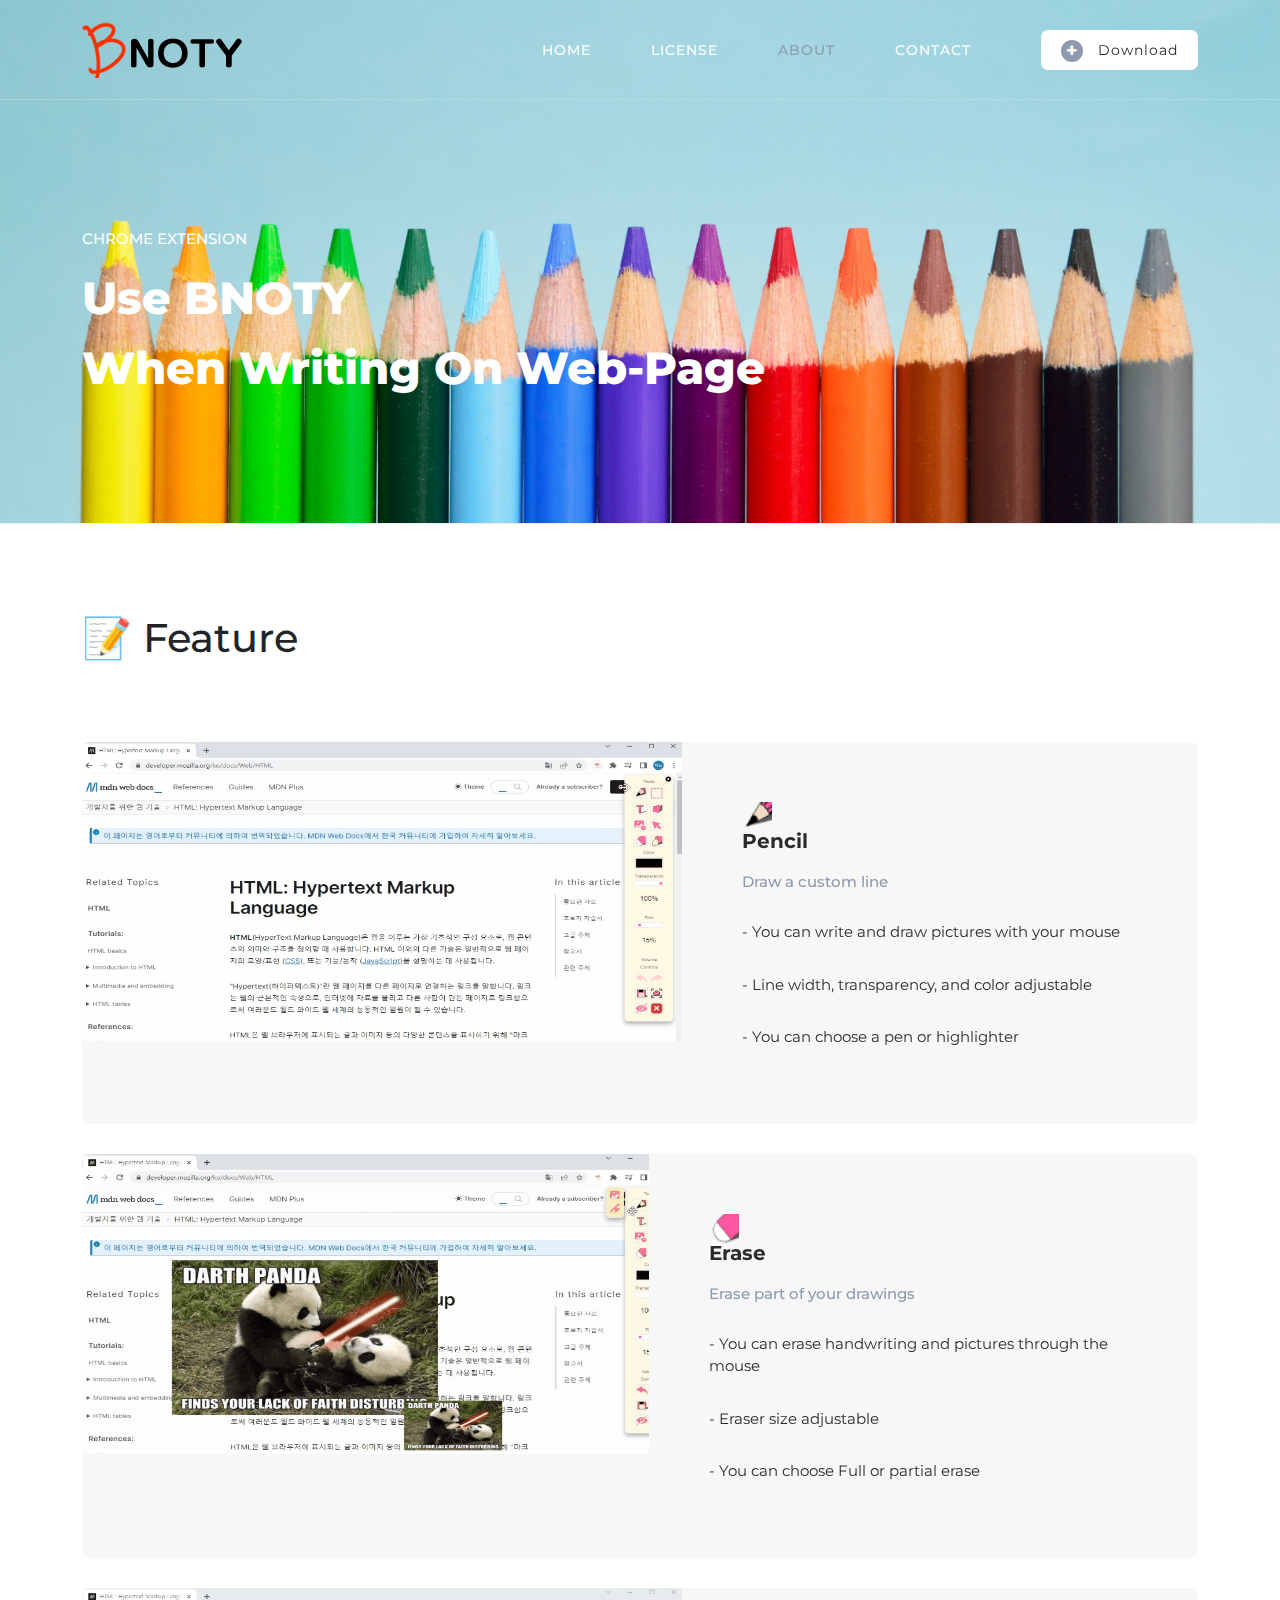
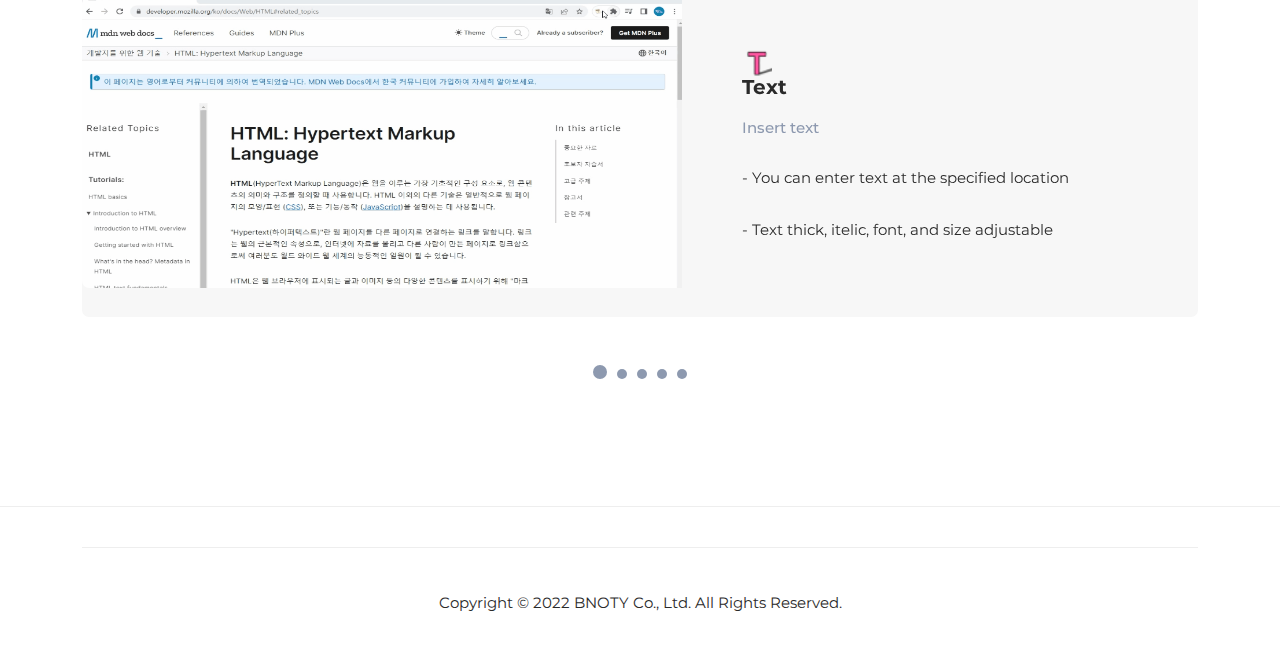
==== About.html @ df3d0e20 "Add HomePage" ====
<!DOCTYPE html>
<html lang="en">

  <head>

    <meta charset="UTF-8">
    <meta name="viewport" content="width=device-width, initial-scale=1, shrink-to-fit=no">
    <meta name="description" content="">
    <meta name="author" content="">
    <link rel="preconnect" href="https://fonts.gstatic.com">
    <link href="https://fonts.googleapis.com/css2?family=Montserrat:wght@100;200;300;400;500;600;700;800;900&display=swap" rel="stylesheet">

    <title>BNOTY</title>

    <!-- Bootstrap core CSS -->
    <link href="vendor/bootstrap/css/bootstrap.min.css" rel="stylesheet">


    <!-- Additional CSS Files -->
    <link rel="stylesheet" href="assets/css/fontawesome.css">
    <link rel="stylesheet" href="assets/css/templatemo-plot-listing.css">
    <link rel="stylesheet" href="assets/css/animated.css">
    <link rel="stylesheet" href="assets/css/owl.css">
<!--

TemplateMo 564 Plot Listing

https://templatemo.com/tm-564-plot-listing

-->
  </head>

<body>

  <!-- ***** Preloader Start ***** -->
  <div id="js-preloader" class="js-preloader">
    <div class="preloader-inner">
      <span class="dot"></span>
      <div class="dots">
        <span></span>
        <span></span>
        <span></span>
      </div>
    </div>
  </div>
  <!-- ***** Preloader End ***** -->

 <!-- ***** Header Area Start ***** -->
 <header class="header-area" data-wow-duration="0.75s" data-wow-delay="0s">
  <div class="container">
    <div class="row">
      <div class="col-12">
        <nav class="main-nav">
          <!-- ***** Logo Start ***** -->
          <a href="index.html" class="logo">
          </a>
          <!-- ***** Logo End ***** -->
          <!-- ***** Menu Start ***** -->
          <ul class="nav">
            <li><a href="index.html">Home</a></li>
            <li><a href="License.html">License</a></li>
            <li><a href="About.html" class="active">About</a></li>
            <li><a href="Contact.html">Contact</a></li>
            <li><div class="main-white-button"><a href="#"> <i class="fa fa-plus"></i>  Download</a></div></li> 
          </ul>        
          <a class='menu-trigger'>
              <span>Menu</span>
          </a>
          <!-- ***** Menu End ***** -->
        </nav>
      </div>
    </div>
  </div>
</header>
<!-- ***** Header Area End ***** -->

<div class="page-heading">
  <div class="container">
    <div class="row">
      <div class="col-lg-8">
        <div class="top-text header-text">
          <h6>Chrome Extension</h6>
          <h2>Use BNOTY <br> When Writing on Web-Page</h2>
        </div>
      </div>
    </div>
  </div>
</div>


  <div class="recent-listing" style="margin-top: 0px; padding-top: 90px;">
    <div class="container">
      <div class="row">
        <div class="col-lg-12">
          <div class="section-heading">
            <h1 style="text-align: left;">📝 Feature</h1>
          </div>
        </div>
        <div class="col-lg-12">
          <div class="owl-carousel owl-listing">
            <div class="item">
              <div class="row">
                <div class="col-lg-12">
                  <div class="listing-item">
                    <div class="left-image">
                    <img src="assets/images/pencil.gif" alt="" style="width: 600px; height : 300px;">
                    </div>
                    <div class="right-content align-self-center">
                      <img style="width: 30px; height:30px;" src="[data-uri]" alt="">
                      <h4>Pencil</h4>
                      <h6>Draw a custom line</h6>
                      <span class="price"> - You can write and draw pictures with your mouse </span>
                      <!--마우스를 통해 필기 및 그림을 그릴 수 있다-->
                      <span class="price"> - Line width, transparency, and color adjustable </span>
                      <!--선 너비, 투명도, 색상 조절 가능--> 
                      <span class="price"> - You can choose a pen or highlighter </span>
                      <!--펜, 형광펜 선택 가능-->
                    </div>
                  </div>
                </div>
                <div class="col-lg-12">
                  <div class="listing-item">
                    <div class="left-image">
                     <img src="assets/images/Erase.gif" alt="" style="width: 600px; height : 300px;">
                    </div>
                    <div class="right-content align-self-center">
                      <img style="width: 30px; height:30px;" src="[data-uri]" alt="">
                      <h4>Erase</h4>
                      <h6>Erase part of your drawings</h6>
                      <span class="price"> - You can erase handwriting and pictures through the mouse </span>
                      <!-- 마우스를 통해 필기 및 그림을 지울수 있다 -->
                      <span class="price"> - Eraser size adjustable </span>
                      <!-- 지우개 크기 조절 가능 -->
                      <span class="price"> - You can choose Full or partial erase </span>
                      <!-- 전체 또는 부분 지우기를 선택할 수 있습니다 -->
                    </div>
                  </div>
                </div>
                <div class="col-lg-12">
                  <div class="listing-item">
                    <div class="left-image">
                     <img src="assets/images/text.gif" alt="" style="width: 600px; height : 300px;">
                    </div>
                    <div class="right-content align-self-center">
                      <img style="width: 30px; height:30px;" src="[data-uri]" alt="">
                      <h4>Text</h4>
                      <h6>Insert text</h6>
                      <span class="price"> - You can enter text at the specified location</span>
                      <!-- 지정한 위치에 텍스트를 입력할수 있다.  -->
                      <span class="price"> - Text thick, itelic, font, and size adjustable </span>
                      <!-- 텍스트 진하게, 이텔릭, 폰트, 사이즈 지정이 가능하다 -->
                    </div>
                  </div>
                </div>
              </div>
            </div>
            <div class="item">
              <div class="row">
                <div class="col-lg-12">
                  <div class="listing-item">
                    <div class="left-image">
                     <img src="assets/images/figure.gif" alt="" style="width: 600px; height : 300px;">
                    </div>
                    <div class="right-content align-self-center">
                      <img style="width: 30px; height:30px;" src="[data-uri]" alt="">
                      <h4>Figure</h4>
                      <h6>Draw a fiqure</h6>
                      <span class="price"> - You can insert shapes by dragging the mouse </span>
                      <!-- 마우스를 드래그하여 도형을 삽입할수 있다 -->
                      <span class="price"> - Line width, transparency, and color adjustable </span>
                      <!--선 너비, 투명도, 색상 조절 가능--> 
                      <span class="price"> - Selectable squares, triangles, circles, straight lines, curves, and arrows </span>
                      <!--펜, 형광펜 선택 가능-->
                    </div>
                  </div>
                </div>
                <div class="col-lg-12">
                  <div class="listing-item">
                    <div class="left-image">
                     <img src="assets/images/fill.gif" alt="" style="width: 600px; height : 300px;">
                    </div>
                    <div class="right-content align-self-center">
                      <img style="width: 30px; height:30px;" src="[data-uri]" alt="">
                      <h4>Fill</h4>
                      <h6>Fill an area</h6>
                      <span class="price"> - You can fill in the color by taking good care of the area </span>
                      <!-- 영역 안을 선책하여 색을 채울수 있다 -->
                      <span class="price"> - transparency, and color adjustable </span>
                      <!--투명도, 색상 조절 가능--> 
                    </div>
                  </div>
                </div>
                <div class="col-lg-12">
                  <div class="listing-item">
                    <div class="left-image">
                     <img src="assets/images/lasso.gif" alt="" style="width: 600px; height : 300px;">
                    </div>
                    <div class="right-content align-self-center">
                      <img style="width: 30px; height:30px;" src="[data-uri]" alt="">
                      <h4>Lasso</h4>
                      <h6>Lasso an area</h6>
                      <span class="price"> - You can move by specifying a range by dragging </span>
                      <!-- 드래그를 통해 범위를 지정하여 이동이 가능하다 -->
                      <span class="price"> - After specifying the range, click out of range to complete the movement </span>
                      <!-- 범위 지정 이후 범위 밖을 클릭하면 이동이 완료된다 --> 
                    </div>
                  </div>
                </div>
              </div>
            </div>
            <div class="item">
              <div class="row">
                <div class="col-lg-12">
                  <div class="listing-item">
                    <div class="left-image">
                     <img src="assets/images/image.gif" alt="" style="width: 600px; height : 300px;">
                    </div>
                    <div class="right-content align-self-center">
                      <img style="width: 30px; height:30px;" src="[data-uri]" alt="">
                      <h4>Image</h4>
                      <h6>Insert image</h6>
                      <span class="price"> - You can select the desired image and size and insert it by dragging it </span>
                      <!-- 원하는 이미지를 선택해 드래그를 통해 크기를 지정하고 삽입할수있다 -->
                    </div>
                  </div>
                </div>
                <div class="col-lg-12">
                  <div class="listing-item">
                    <div class="left-image">
                     <img src="assets/images/link.gif" alt="" style="width: 600px; height : 300px;">
                    </div>
                    <div class="right-content align-self-center">
                      <img style="width: 30px; height:30px;" src="[data-uri]" alt="">
                      <h4>Link</h4>
                      <h6>Insert Link</h6>
                      <span class="price"> - You can create and insert and delete links you want </span>
                      <!-- 원하는 링크를 작성하고 삽입 삭제할수있다 -->
                    </div>
                  </div>
                </div>
                <div class="col-lg-12">
                  <div class="listing-item">
                    <div class="left-image">
                     <img src="assets/images/screen.gif" alt="" style="width: 600px; height : 300px;">
                    </div>
                    <div class="right-content align-self-center">
                      <img style="width: 30px; height:30px;" src="[data-uri]" alt="">
                      <h4>Screen Shot</h4>
                      <h6>Take a screen shot of the current web page with your drawings</h6>
                      <span class="price"> - The current view can capture the entire window. </span>
                      <!-- 현재 보는 전체 창을 캡처할수 있다. -->
                      <span class="price"> - You can capture the entire page up to the bottom of the scroll. </span>
                      <!-- 해당 페이지 스크롤 아래부분까지 전체 캡처할수 있다. -->
                    </div>
                  </div>
                </div>
              </div>
            </div>
            <div class="item">
              <div class="row">
                <div class="col-lg-12">
                  <div class="listing-item">
                    <div class="left-image">
                     <img src="assets/images/save.gif" alt="" style="width: 600px; height : 300px;">
                    </div>
                    <div class="right-content align-self-center">
                       <img style="width: 30px; height:30px;" src="[data-uri]" alt="">
                      <h4>Save</h4>
                      <h6>Save your drawings</h6>
                      <span class="price"> - Up to now, pictures can be stored on the server </span>
                      <!-- 현재까지 그림을 서버에 저장 가능하다 -->
                      <span class="price"> - You can see the capacity information stored on the server </span>
                      <!-- 서버에 저장된 용량 정보를 볼수있다 -->
                    </div>
                  </div>
                </div>
                <div class="col-lg-12">
                  <div class="listing-item">
                    <div class="left-image">
                     <img src="assets/images/pre.gif" alt="" style="width: 600px; height : 300px;">
                    </div>
                    <div class="right-content align-self-center">

                      <img style="width: 30px; height:30px;" src="[data-uri]" alt="">
                      <h4>Backward</h4>
                      <h6>Step backward</h6>
                      <span class="price"> - You can save the previous job and recall it </span>
                      <!-- 원하는 이미지를 선택해 드래그를 통해 크기를 지정하고 삽입할수있다 -->
                      <span class="price"> - Store up to 50 steps </span>
                      <!-- 원하는 링크를 삽입하고 삭제할수있다 -->
                    </div>
                  </div>
                </div>
                <div class="col-lg-12">
                  <div class="listing-item">
                    <div class="left-image">
                     <img src="assets/images/next.gif" alt="" style="width: 600px; height : 300px;">
                    </div>
                    <div class="right-content align-self-center">

                      <img style="width: 30px; height:30px;" src="[data-uri]" alt="">
                      <h4>Forward</h4>
                      <h6>Step forward</h6>
                      <span class="price"> - You can save and recall the following tasks </span>
                      <!-- 원하는 이미지를 선택해 드래그를 통해 크기를 지정하고 삽입할수있다 -->
                      <span class="price"> - Store up to 50 steps </span>
                      <!-- 원하는 링크를 삽입하고 삭제할수있다 -->
                    </div>
                  </div>
                </div>
              </div>
            </div>
            <div class="item">
              <div class="row">
                <div class="col-lg-12">
                  <div class="listing-item">
                    <div class="left-image">
                     <img src="assets/images/mouse.gif" alt="" style="width: 600px; height : 300px;">
                    </div>
                    <div class="right-content align-self-center">
                      <img style="width: 30px; height:30px;" src="[data-uri]" alt="">
                      <h4>Cursor</h4>
                      <h6>Interact with the web page</h6>
                      <span class="price"> - You can return to the default mouse and click on the web page </span>
                      <!-- 기본 마우스로 돌아가 웹페이지상 클릭이 가능하다 -->
                    </div>
                  </div>
                </div>
                <div class="col-lg-12">
                  <div class="listing-item">
                    <div class="left-image">
                     <img src="assets/images/hide.gif" alt="" style="width: 600px; height : 300px;">
                    </div>
                    <div class="right-content align-self-center">
                       <img style="width: 30px; height:30px;" src="[data-uri]" alt="">
                      <h4>Hide</h4>
                      <h6>Hide control panel (Click the extension icon to re-open)</h6>
                      <span class="price"> - to be able to hide the panel </span>
                      <!-- 현재까지 그림을 서버에 저장 가능하다 -->
                      <span class="price"> - Background Playable </span>
                      <!-- 서버에 저장된 용량 정보를 볼수있다 -->
                    </div>
                  </div>
                </div>
                <div class="col-lg-12">
                  <div class="listing-item">
                    <div class="left-image">
                     <img src="assets/images/move.gif" alt="" style="width: 600px; height : 300px;">
                    </div>
                    <div class="right-content align-self-center">
                      <h4>Move</h4>
                      <h6>Move panel</h6>
                      <span class="price"> - You can move the panel to the desired position </span>
                    </div>
                  </div>
                </div>
              </div>
            </div>
          </div>
        </div>
      </div>
    </div>
  </div>

  <footer style="padding-top: 0px;">
    <div class="container">
      <div class="row">
        <div class="col-lg-12">
          <div class="sub-footer">
            <p>Copyright © 2022 BNOTY Co., Ltd. All Rights Reserved.
          </div>
        </div>
      </div>
    </div>
  </footer>

  <!-- Scripts -->
  <script src="vendor/jquery/jquery.min.js"></script>
  <script src="vendor/bootstrap/js/bootstrap.bundle.min.js"></script>
  <script src="assets/js/owl-carousel.js"></script>
  <script src="assets/js/animation.js"></script>
  <script src="assets/js/imagesloaded.js"></script>
  <script src="assets/js/custom.js"></script>

</body>

</html>
---- assets/css/templatemo-plot-listing.css ----
/*

TemplateMo 564 Plot Listing

https://templatemo.com/tm-564-plot-listing

*/

/* ---------------------------------------------
Table of contents
------------------------------------------------
01. font & reset css
02. reset
03. global styles
04. header
05. banner
06. features
07. testimonials
08. contact
09. footer
10. preloader
11. search
12. portfolio

--------------------------------------------- */
/* 
---------------------------------------------
font & reset css
--------------------------------------------- 
*/
@import url('https://fonts.googleapis.com/css2?family=Montserrat:wght@100;200;300;400;500;600;700;800;900&display=swap');
/* 
---------------------------------------------
reset
--------------------------------------------- 
*/
html, body, div, span, applet, object, iframe, h1, h2, h3, h4, h5, h6, p, blockquote, div
pre, a, abbr, acronym, address, big, cite, code, del, dfn, em, font, img, ins, kbd, q,
s, samp, small, strike, strong, sub, sup, tt, var, b, u, i, center, dl, dt, dd, ol, ul, li,
figure, header, nav, section, article, aside, footer, figcaption {
  margin: 0;
  padding: 0;
  border: 0;
  outline: 0;
}

/* clear fix */
.grid:after {
  content: '';
  display: block;
  clear: both;
}

/* ---- .grid-item ---- */

.grid-sizer,
.grid-item {
  width: 50%;
}

.grid-item {
  float: left;
}

.grid-item img {
  display: block;
  max-width: 100%;
}

.clearfix:after {
  content: ".";
  display: block;
  clear: both;
  visibility: hidden;
  line-height: 0;
  height: 0;
}

.clearfix {
  display: inline-block;
}

html[xmlns] .clearfix {
  display: block;
}

* html .clearfix {
  height: 1%;
}

ul, li {
  padding: 0;
  margin: 0;
  list-style: none;
}

header, nav, section, article, aside, footer, hgroup {
  display: block;
}

* {
  box-sizing: border-box;
}

html, body {
  font-family: 'Montserrat', sans-serif;
  font-weight: 400;
  background-color: #fff;
  -ms-text-size-adjust: 100%;
  -webkit-font-smoothing: antialiased;
  -moz-osx-font-smoothing: grayscale;
}

a {
  text-decoration: none !important;
}

h1, h2, h3, h4, h5, h6 {
  margin-top: 0px;
  margin-bottom: 0px;
}

ul {
  margin-bottom: 0px;
}

p {
  font-size: 15px;
  line-height: 30px;
  color: #2a2a2a;
}

img {
  margin-bottom: -3px;
  width: 100%;
  overflow: hidden;
}

/* 
---------------------------------------------
global styles
--------------------------------------------- 
*/
html,
body {
  background: #fff;
  font-family: 'Montserrat', sans-serif;
}

::selection {
  background: #03a4ed;
  color: #fff;
}

::-moz-selection {
  background: #03a4ed;
  color: #fff;
}

@media (max-width: 991px) {
  html, body {
    overflow-x: hidden;
  }
  .mobile-top-fix {
    margin-top: 30px;
    margin-bottom: 0px;
  }
  .mobile-bottom-fix {
    margin-bottom: 30px;
  }
  .mobile-bottom-fix-big {
    margin-bottom: 60px;
  }
}

.page-section {
  margin-top: 120px;
}

.section-heading h2 {
  font-size: 35px;
  margin-bottom: 25px;
  text-transform: capitalize;
  color: #2a2a2a;
  font-weight: 700;
  position: relative;
  z-index: 2;
  line-height: 44px;
}

.section-heading h6 {
  text-transform: uppercase;
  font-size: 15px;
  font-weight: 500;
  color: #8d99af;
}

.main-white-button a {
  display: inline-block;
  background-color: #fff;
  font-size: 15px;
  font-weight: 400;
  color: #2a2a2a;
  text-transform: capitalize;
  padding: 12px 25px;
  border-radius: 7px;
  letter-spacing: 0.25px;
  transition: all .3s;
}

.main-white-button a i {
  margin-right: 10px;
  width: 22px;
  height: 22px;
  background-color: #8d99af;
  color: #fff;
  border-radius: 50%;
  display: inline-block;
  text-align: center;
  font-size: 12px;
  line-height: 22px;
}

.main-white-button a:hover {
  background-color: #8d99af;
  color: #fff;
}

/* 
---------------------------------------------
header
--------------------------------------------- 
*/

.background-header {
  background-color: #fff!important;
  height: 80px!important;
  position: fixed!important;
  top: 0px;
  left: 0px;
  right: 0px;
  box-shadow: 0px 0px 10px rgba(0,0,0,0.15)!important;
}

.background-header .logo,
.background-header .main-nav .nav li a {
  color: #1e1e1e!important;
}

.background-header .main-nav .nav li:hover a {
  color: #8d99af!important;
}

.background-header .nav li a.active {
  color: #8d99af!important;
}

.header-area {
  background-color: transparent;
  border-bottom: 1px solid rgba(250,250,250,0.2);
  position: fixed;
  top: 0px;
  left: 0px;
  right: 0px;
  z-index: 100;
  height: 100px;
  -webkit-transition: all .5s ease 0s;
  -moz-transition: all .5s ease 0s;
  -o-transition: all .5s ease 0s;
  transition: all .5s ease 0s;
}

.header-area .main-nav {
  min-height: 80px;
  background: transparent;
}

.header-area .main-nav a.logo {
  background-image: url(../images/white-logo.png);
  width: 166px;
  height: 58px;
  display: inline-block;
  margin-top: 20px;
}

.background-header .main-nav a.logo {
  background-image: url(../images/black-logo.png);
  width: 164px;
  height: 58px;
  display: inline-block;
  margin-top: 10px;
}

.background-header .main-nav .nav {
  margin-top: 20px !important;
}

.header-area .main-nav .nav {
  float: right;
  margin-top: 30px;
  margin-right: 0px;
  background-color: transparent;
  -webkit-transition: all 0.3s ease 0s;
  -moz-transition: all 0.3s ease 0s;
  -o-transition: all 0.3s ease 0s;
  transition: all 0.3s ease 0s;
  position: relative;
  z-index: 999;
}

.header-area .main-nav .nav li {
  padding-left: 30px;
  padding-right: 30px;
}

.header-area .main-nav .nav li:last-child {
  padding-right: 0px;
  padding-left: 40px;
}

.header-area .main-nav .nav li:last-child a ,
.background-header .main-nav .nav li:last-child a {
  color: #2a2a2a !important;
  text-transform: capitalize;
  padding: 0px 20px;
  font-weight: 400;
}

.header-area .main-nav .nav li:last-child a i,
.background-header .main-nav .nav li:last-child a i {
  font-size: 12px!important;
  font-weight: 400 !important;
}

.background-header .main-nav .nav li:last-child .main-white-button a {
  background-color: #8d99af;
  color: #fff !important;
}

.background-header .main-nav .nav li:last-child .main-white-button a i {
  background-color: #fff;
  color: #8d99af;
}

.header-area .main-nav .nav li:last-child a:hover,
.header-area .main-nav .nav li:last-child a.active {
  color: #fff !important;
}

.header-area .main-nav .nav li a {
  display: block;
  font-weight: 500;
  font-size: 14px;
  color: #fff;
  text-transform: uppercase;
  -webkit-transition: all 0.3s ease 0s;
  -moz-transition: all 0.3s ease 0s;
  -o-transition: all 0.3s ease 0s;
  transition: all 0.3s ease 0s;
  height: 40px;
  line-height: 40px;
  border: transparent;
  letter-spacing: 1px;
}

.header-area .main-nav .nav li:hover a,
.header-area .main-nav .nav li a.active {
  color: #8d99af!important;
}

.background-header .main-nav .nav li:hover a,
.background-header .main-nav .nav li a.active {
  color: #8d99af!important;
  opacity: 1;
}

.header-area .main-nav .nav li:last-child a:hover ,
.background-header .main-nav .nav li:last-child a:hover {
  background-color: #8d99af;
}

.header-area .main-nav .nav li.has-sub {
  position: relative;
  padding-right: 15px;
}

.header-area .main-nav .nav li.has-sub:after {
  font-family: FontAwesome;
  content: "\f107";
  font-size: 12px;
  color: #fff;
  position: absolute;
  right: 5px;
  top: 12px;
}

.background-header .main-nav .nav li.has-sub:after {
  color: #1e1e1e;
}

.header-area .main-nav .nav li.has-sub ul.sub-menu {
  position: absolute;
  width: 200px;
  box-shadow: 0 2px 28px 0 rgba(0, 0, 0, 0.06);
  overflow: hidden;
  top: 40px;
  opacity: 0;
  transition: all .3s;
  transform: translateY(+2em);
  visibility: hidden;
  z-index: -1;
}

.header-area .main-nav .nav li.has-sub ul.sub-menu li {
  margin-left: 0px;
  padding-left: 0px;
  padding-right: 0px;
}

.header-area .main-nav .nav li.has-sub ul.sub-menu li a {
  opacity: 1;
  display: block;
  background: #f7f7f7;
  color: #2a2a2a!important;
  padding-left: 20px;
  height: 40px;
  line-height: 40px;
  -webkit-transition: all 0.3s ease 0s;
  -moz-transition: all 0.3s ease 0s;
  -o-transition: all 0.3s ease 0s;
  transition: all 0.3s ease 0s;
  position: relative;
  font-size: 13px;
  font-weight: 400;
  border-bottom: 1px solid #eee;
}

.header-area .main-nav .nav li.has-sub ul li a:hover {
  background: #fff;
  color: #f5a425!important;
  padding-left: 25px;
}

.header-area .main-nav .nav li.has-sub ul li a:hover:before {
  width: 3px;
}

.header-area .main-nav .nav li.has-sub:hover ul.sub-menu {
  visibility: visible;
  opacity: 1;
  z-index: 1;
  transform: translateY(0%);
  transition-delay: 0s, 0s, 0.3s;
}

.header-area .main-nav .menu-trigger {
  cursor: pointer;
  display: block;
  position: absolute;
  top: 33px;
  width: 32px;
  height: 40px;
  text-indent: -9999em;
  z-index: 99;
  right: 40px;
  display: none;
}

.background-header .main-nav .menu-trigger {
  top: 23px;
}

.header-area .main-nav .menu-trigger span,
.header-area .main-nav .menu-trigger span:before,
.header-area .main-nav .menu-trigger span:after {
  -moz-transition: all 0.4s;
  -o-transition: all 0.4s;
  -webkit-transition: all 0.4s;
  transition: all 0.4s;
  background-color: #1e1e1e;
  display: block;
  position: absolute;
  width: 30px;
  height: 2px;
  left: 0;
}

.background-header .main-nav .menu-trigger span,
.background-header .main-nav .menu-trigger span:before,
.background-header .main-nav .menu-trigger span:after {
  background-color: #1e1e1e;
}

.header-area .main-nav .menu-trigger span:before,
.header-area .main-nav .menu-trigger span:after {
  -moz-transition: all 0.4s;
  -o-transition: all 0.4s;
  -webkit-transition: all 0.4s;
  transition: all 0.4s;
  background-color: #1e1e1e;
  display: block;
  position: absolute;
  width: 30px;
  height: 2px;
  left: 0;
  width: 75%;
}

.background-header .main-nav .menu-trigger span:before,
.background-header .main-nav .menu-trigger span:after {
  background-color: #1e1e1e;
}

.header-area .main-nav .menu-trigger span:before,
.header-area .main-nav .menu-trigger span:after {
  content: "";
}

.header-area .main-nav .menu-trigger span {
  top: 16px;
}

.header-area .main-nav .menu-trigger span:before {
  -moz-transform-origin: 33% 100%;
  -ms-transform-origin: 33% 100%;
  -webkit-transform-origin: 33% 100%;
  transform-origin: 33% 100%;
  top: -10px;
  z-index: 10;
}

.header-area .main-nav .menu-trigger span:after {
  -moz-transform-origin: 33% 0;
  -ms-transform-origin: 33% 0;
  -webkit-transform-origin: 33% 0;
  transform-origin: 33% 0;
  top: 10px;
}

.header-area .main-nav .menu-trigger.active span,
.header-area .main-nav .menu-trigger.active span:before,
.header-area .main-nav .menu-trigger.active span:after {
  background-color: transparent;
  width: 100%;
}

.header-area .main-nav .menu-trigger.active span:before {
  -moz-transform: translateY(6px) translateX(1px) rotate(45deg);
  -ms-transform: translateY(6px) translateX(1px) rotate(45deg);
  -webkit-transform: translateY(6px) translateX(1px) rotate(45deg);
  transform: translateY(6px) translateX(1px) rotate(45deg);
  background-color: #1e1e1e;
}

.background-header .main-nav .menu-trigger.active span:before {
  background-color: #1e1e1e;
}

.header-area .main-nav .menu-trigger.active span:after {
  -moz-transform: translateY(-6px) translateX(1px) rotate(-45deg);
  -ms-transform: translateY(-6px) translateX(1px) rotate(-45deg);
  -webkit-transform: translateY(-6px) translateX(1px) rotate(-45deg);
  transform: translateY(-6px) translateX(1px) rotate(-45deg);
  background-color: #1e1e1e;
}

.background-header .main-nav .menu-trigger.active span:after {
  background-color: #1e1e1e;
}

.header-area.header-sticky {
  min-height: 80px;
}

.header-area .nav {
  margin-top: 30px;
}

.header-area.header-sticky .nav li a.active {
  color: #8d99af;
}

@media (max-width: 1200px) {
  .header-area .main-nav .nav li {
    padding-left: 12px;
    padding-right: 12px;
  }
  .header-area .main-nav:before {
    display: none;
  }
}

@media (max-width: 992px) {
  .header-area .main-nav .nav li:last-child  ,
  .background-header .main-nav .nav li:last-child {
    display: none;
  }
  .header-area .main-nav .nav li:nth-child(6),
  .background-header .main-nav .nav li:nth-child(6) {
    padding-right: 0px;
  }
}

@media (max-width: 767px) {
  .background-header .main-nav .nav {
    margin-top: 80px !important;
  }
  .header-area .main-nav .logo {
    color: #1e1e1e;
  }
  .header-area.header-sticky .nav li a:hover,
  .header-area.header-sticky .nav li a.active {
    color: #8d99af!important;
    opacity: 1;
  }
  .header-area.header-sticky .nav li.search-icon a {
    width: 100%;
  }
  .header-area {
    background-color: #f7f7f7;
    padding: 0px 15px;
    height: 100px;
    box-shadow: none;
    text-align: center;
  }
  .header-area .container {
    padding: 0px;
  }
  .header-area .logo {
    margin-left: 30px;
  }
  .header-area .menu-trigger {
    display: block !important;
  }
  .header-area .main-nav {
    overflow: hidden;
  }
  .header-area .main-nav .nav {
    float: none;
    width: 100%;
    display: none;
    -webkit-transition: all 0s ease 0s;
    -moz-transition: all 0s ease 0s;
    -o-transition: all 0s ease 0s;
    transition: all 0s ease 0s;
    margin-left: 0px;
  }
  .background-header .nav {
    margin-top: 80px;
  }
  .header-area .main-nav .nav li:first-child {
    border-top: 1px solid #eee;
  }
  .header-area.header-sticky .nav {
    margin-top: 100px;
  }
  .header-area .main-nav .nav li {
    width: 100%;
    background: #fff;
    border-bottom: 1px solid #e7e7e7;
    padding-left: 0px !important;
    padding-right: 0px !important;
  }
  .header-area .main-nav .nav li a {
    height: 50px !important;
    line-height: 50px !important;
    padding: 0px !important;
    border: none !important;
    background: #f7f7f7 !important;
    color: #191a20 !important;
  }
  .header-area .main-nav .nav li a:hover {
    background: #eee !important;
    color: #8d99af!important;
  }
  .header-area .main-nav .nav li.has-sub ul.sub-menu {
    position: relative;
    visibility: inherit;
    opacity: 1;
    z-index: 1;
    transform: translateY(0%);
    top: 0px;
    width: 100%;
    box-shadow: none;
    height: 0px;
    transition: all 0s;
  }
  .header-area .main-nav .nav li.submenu ul li a {
    font-size: 12px;
    font-weight: 400;
  }
  .header-area .main-nav .nav li.submenu ul li a:hover:before {
    width: 0px;
  }
  .header-area .main-nav .nav li.has-sub ul.sub-menu {
    height: auto;
  }
  .header-area .main-nav .nav li.has-sub:after {
    color: #3B566E;
    right: 30px;
    font-size: 14px;
    top: 15px;
  }
  .header-area .main-nav .nav li.submenu:hover ul, .header-area .main-nav .nav li.submenu:focus ul {
    height: 0px;
  }
}

@media (min-width: 767px) {
  .header-area .main-nav .nav {
    display: flex !important;
  }
}



/* 
---------------------------------------------
Banner Style
--------------------------------------------- 
*/

.main-banner {
  background-repeat: no-repeat;
  background-position: center center;
  background-size: cover;
  background-image: url(../images/banner-bg.jpg);
  padding: 290px 0px 180px 0px;
  position: relative;
  overflow: hidden;
}

.main-banner .top-text {
  text-align: center;
}

.main-banner .top-text h6 {
  color: #fff;
  font-size: 15px;
  font-weight: 500;
  text-transform: uppercase;
}

.main-banner .top-text h2 {
  color: #fff;
  font-size: 45px;
  font-weight: 800;
  text-transform: capitalize;
  margin-top: 15px;
  margin-bottom: 45px;
}

.main-banner ul.categories {
  width: 100%;
  margin-top: 60px;
  text-align: center;
}

.main-banner ul.categories li {
  display: inline-block;
  text-align: center;
  width: 18%;
}

.main-banner ul.categories li a {
  color: #fff;
  text-align: center;
  font-size: 15px;
  margin-top: 15px;
}

.main-banner ul.categories li .icon {
  display: block;
  margin: 0 auto 12px auto;
  width: 66px;
  height: 66px;
  border-radius: 50%;
  text-align: center;
  line-height: 62px;
  color: #8d99af;
  background-color: #fff;
  transition: all .5s;
}

.main-banner ul.categories li a:hover .icon {
  background-color: #2b2d42;
}

.main-banner ul.categories li .icon img {
  max-width: 27px;
}

form#search-form {
  background-color: #fff;
  padding: 0px 0px 0px 30px;
  width: 100%;
  border-radius: 7px;
  display: inline-block;
  text-align: center;
}

form#search-form select,
form#search-form input {
  width: 100%;
  height: 36px;
  background-color: transparent;
  border: none;
  color: #2a2a2a;
  font-size: 15px;
  outline: none;
}

.form-select:focus {
  box-shadow: none;
}

form#search-form input.searchText {
  border-left: 1px solid #8d99af;
  border-right: 1px solid #8d99af;
  padding: 0px 30px;
}

form#search-form input::placeholder {
  color: #2a2a2a;
  font-size: 15px;
}

form#search-form button {
  width: 100%;
  height: 100%;
  background-color: #8d99af;
  border: none;
  padding: 15px;
  color: #fff;
  font-size: 15px;
  border-top-right-radius: 7px;
  border-bottom-right-radius: 7px;
}

form#search-form button i {
  width: 40px;
  height: 40px;
  background-color: #fff;
  border-radius: 50%;
  color: #8d99af;
  display: inline-block;
  text-align: center;
  line-height: 38px;
  margin-right: 10px;
}



/*
---------------------------------------
Popular Categories
---------------------------------------
*/

.popular-categories {
  margin-top: 120px;
}

.popular-categories .section-heading {
  text-align: center;
  margin-bottom: 80px;
}

.popular-categories .naccs {
  position: relative;
  background-color: #2b2d42;
  border-radius: 7px;
}

.popular-categories .icon {
  display: inline-block;
  width: 66px;
  height: 66px;
  border-radius: 50%;
  text-align: center;
  line-height: 62px;
  color: #8d99af;
  background-color: #fff;
  margin-right: 15px;
}

.popular-categories .icon img {
  max-width: 27px;
}

.popular-categories .naccs .menu div.first-thumb {
  border-top-left-radius: 7px;
}

.popular-categories .naccs .menu div.last-thumb {
  margin-bottom: 0px;
  border-bottom-left-radius: 7px;
}

.popular-categories .naccs .menu div {
  color: #fff;
  font-size: 15px;
  background-color: #8d99af;
  margin-bottom: 1px;
  height: 126px;
  text-align: left;
  padding: 0px 15px;
  line-height: 126px;
  cursor: pointer;
  position: relative;
  transition: 1s all cubic-bezier(0.075, 0.82, 0.165, 1);
}

.popular-categories .naccs .menu div.active,
.popular-categories .naccs .menu div.active .thumb {
  background-color: #2b2d42;
}

.popular-categories ul.nacc {
  position: relative;
  min-height: 100%;
  list-style: none;
  margin: 0;
  padding: 0;
  transition: 0.5s all cubic-bezier(0.075, 0.82, 0.165, 1);
}

.popular-categories ul.nacc li {
  opacity: 0;
  transform: translateX(-50px);
  position: absolute;
  list-style: none;
  transition: 1s all cubic-bezier(0.075, 0.82, 0.165, 1);
}

.popular-categories ul.nacc li.active {
  transition-delay: 0.3s;
  position: relative;
  z-index: 2;
  opacity: 1;
  transform: translateX(0px);
}

.popular-categories ul.nacc li {
  width: 100%;
}

.popular-categories .nacc .thumb .left-text {
  margin-left: 30px;
}

.popular-categories .nacc .thumb .left-text h4 {
  color: #fff;
  font-size: 20px;
  font-weight: 700;
  line-height: 35px;
  margin-bottom: 30px;
}

.popular-categories .nacc .thumb .left-text p {
  color: #fff;
  margin-bottom: 30px;
}

.popular-categories .nacc .thumb .right-image {
  padding: 60px;
  display: inline-flex;
} 

.popular-categories .nacc .thumb img {
  border-radius: 7px;
}

.popular-categories .nacc .thumb .left-text .main-white-button a{
  width: 100%;
  text-align: center;
}



/*
---------------------------------------------
Recent Listing 
---------------------------------------------
*/

.recent-listing {
  margin-top: 120px;
  padding-top: 120px;
  margin-bottom: 120px;
  border-top: 1px solid #eee;
}

.recent-listing .section-heading {
  text-align: center;
  margin-bottom: 80px;
}

.recent-listing .item .listing-item {
  display: inline-flex;
  background-color: #f7f7f7;
  border-radius: 7px;
  width: 100%;
  position: relative;
  margin-bottom: 30px;
}

.recent-listing .item .left-image {
  float: left;
  overflow: hidden;
  border-top-left-radius: 7px;
  border-bottom-left-radius: 7px;
}

.recent-listing .item .left-image img {
  overflow: hidden;
  border-top-left-radius: 7px;
  border-bottom-left-radius: 7px;
}

.recent-listing .item .right-content {
  display: inline-block;
  padding: 60px;
}

.recent-listing .item .right-content ul.rate {
  position: absolute;
  right: 60px;
  top: 60px;
}

.recent-listing .item .right-content ul.rate li {
  display: inline-block;
}

.recent-listing .item .right-content ul.rate li:last-child {
  margin-left: 10px;
}

.recent-listing .item .right-content h4 {
  font-size: 20px;
  color: #2a2a2a;
  font-weight: 700;
  margin-bottom: 20px;
}

.recent-listing .item .right-content h6 {
  font-size: 15px;
  font-weight: 500;
  color: #8d99af;
}

.recent-listing .item .right-content span.price {
  color: #2a2a2a;
  font-size: 15px;
  margin-top: 30px;
  display: block;
  margin-bottom: 15px;
}

.recent-listing .item .right-content span.price .icon {
  width: 30px;
  height: 30px;
  background-color: #8d99af;
  border-radius: 50%;
  text-align: center;
  line-height: 28px;
  display: inline-block;
  margin-right: 10px;
}

.recent-listing .item .right-content span.price .icon img {
  max-width: 16px;
  text-align: center;
  display: inline-block;
}

.recent-listing .item .right-content span.details {
  display: block;
  margin-bottom: 30px;
  font-size: 15px;
  color: #8d99af;
}

.recent-listing .item .right-content span.details em {
  font-style: normal;
  color: #2a2a2a;
}

.recent-listing .item .right-content ul.info li {
  display: inline-block;
  margin-bottom: 15px;
  margin-right: 30px;
  width: 100%;
}

.recent-listing .item .right-content ul.info li:last-child {
  margin-bottom: 0px;
}

.recent-listing .item .right-content ul.info li img {
  max-width: 30px;
  margin-right: 15px;
  display: inline;
}

.recent-listing .item .right-content .main-white-button {
  position: absolute;
  right: 60px;
  bottom: 60px;
}

.recent-listing .owl-dots {
  margin-top: 15px;
  text-align: center;
}

.recent-listing .owl-dots .owl-dot {
  width: 10px;
  height: 10px;
  background-color: #8d99af;
  border-radius: 50%;
  margin: 0px 5px;
  transition: all .3s;
}

.recent-listing .owl-dots .active {
  width: 14px;
  height: 14px;
}



/*
---------------------------------------------
Footer
---------------------------------------------
*/

footer {
  border-top: 1px solid #eee;
  padding-top: 80px;
}

footer h4 {
  font-size: 20px;
  font-weight: 700;
  color: #8d99af;
  margin-bottom: 30px;
}

footer p,
footer a {
  color: #2a2a2a;
}

footer .logo img {
  max-width: 163px;
  margin-bottom: 30px;
}

footer .helpful-links {
  margin: 0px 45px;
}

footer .helpful-links ul li {
  display: block;
  margin-bottom: 15px;
}

footer .helpful-links ul li a {
  font-size: 15px;
  transition: all .3s;
}

footer .helpful-links ul li a:hover {
  color: #8d99af;
  border-bottom: 1px solid #8d99af;
}

footer .contact-us p {
  margin-bottom: 25px;
}

footer .contact-us a {
  transition: all .3s;
}

footer .contact-us a:hover {
  color: #8d99af;
  border-bottom: 1px solid #8d99af;
}

footer .sub-footer {
  text-align: center;
  margin-top: 40px;
  padding: 40px 0px;
  border-top: 1px solid #eee;
}



/* 
---------------------------------------------
contact
--------------------------------------------- 
*/

.contact-page {
  margin: 120px 0px;
}

.contact-page .inner-content {
  background-color: #f7f7f7;
  border-radius: 7px;
  overflow: hidden;
}

.contact-page .inner-content #map {
  margin-bottom: -8px;
  overflow: hidden;
  border-top-left-radius: 7px;
  border-bottom-left-radius: 7px;
}

form#contact {
  position: relative;
  margin: 0px 60px 0px 45px;
}

form#contact input {
  width: 100%;
  height: 46px;
  border-radius: 7px;
  background-color: transparent;
  border: 1px solid #8d99af;
  outline: none;
  font-size: 15px;
  font-weight: 300;
  color: #8d99af;
  padding: 0px 15px;
  margin-bottom: 30px;
}

form#contact ul li {
  display: inline-block;
  margin-right: 30px;
}

form#contact ul li:last-child {
  margin-right: 0px;
}

form#contact input[type=checkbox] {
  display: inline-block;
  width: 15px;
  min-width: 15px;
  height: 15px;
  background-color: transparent;
  border: 1px solid #8d99af;
  outline: none;
  cursor: pointer;
}

form#contact span {
  color: #8d99af;
  font-size: 14px;
  font-weight: 500;
  margin-left: 8px;
}

form#contact input::placeholder {
  color: #8d99af;
  font-weight: 500;
}

form#contact textarea {
  margin-top: 10px;
  width: 100%;
  min-width: 100%;
  max-width: 100%;
  max-height: 180px;
  min-height: 140px;
  height: 140px;
  border-radius: 7px;
  background-color: transparent;
  border: 1px solid #8d99af;
  outline: none;
  font-size: 15px;
  font-weight: 300;
  color: #8d99af;
  padding: 15px;
  margin-bottom: 30px;
}

form#contact textarea::placeholder {
  color: #8d99af;
  font-weight: 500;
}

form#contact button {
  margin-bottom: -15px;
  display: inline-block;
  background-color: #8d99af;
  font-size: 15px;
  font-weight: 400;
  color: #fff;
  text-transform: capitalize;
  padding: 12px 25px;
  border-radius: 7px;
  letter-spacing: 0.25px;
  border: none;
  outline: none;
  transition: all .3s;
}

form#contact button i {
  margin-right: 10px;
  width: 24px;
  height: 24px;
  background-color: #2b2d42;
  color: #fff;
  border-radius: 50%;
  display: inline-block;
  text-align: center;
  font-size: 12px;
  line-height: 24px;
}

form#contact button:hover {
  background-color: #2b2d42;
  color: #fff;
}


/* 
---------------------------------------------
Page Heading
--------------------------------------------- 
*/

.page-heading {
  background-repeat: no-repeat;
  background-position: center;
  background-size: cover;
  background-image: url(../images/heading-bg.jpg);
  padding: 230px 0px 120px 0px;
  position: relative;
  overflow: hidden;
}

.page-heading .top-text {
  text-align: left;
}

.page-heading .top-text h6 {
  color: #fff;
  font-size: 15px;
  font-weight: 500;
  text-transform: uppercase;
}

.page-heading .top-text h2 {
  color: #fff;
  line-height: 70px;
  font-size: 45px;
  font-weight: 800;
  text-transform: capitalize;
  margin-top: 15px;
}



/*
---------------------------------------
Category Post
---------------------------------------
*/

.category-post {
  overflow: hidden;
  margin-top: 0px;
  margin-bottom: 120px;
}

.category-post .naccs {
  position: relative;
  border-radius: 7px;
}

.category-post .icon {
  display: inline-block;
  width: 66px;
  height: 66px;
  border-radius: 50%;
  text-align: center;
  line-height: 62px;
  color: #8d99af;
  background-color: #fff;
  margin-right: 15px;
  float: left;
}

.category-post .naccs .menu div h4 {
  position: absolute;
  left: 81px;
  top: 50%;
  color: #fff;
  transform: translateY(-50%);
  font-size: 15px;
  font-weight: 400;
  width: 100%;
  display: inline;
}

.category-post .icon img {
  max-width: 27px;
}

.category-post .naccs .menu div.first-thumb  {
  border-bottom-left-radius: 7px;
}

.category-post .naccs .menu div.last-thumb {
  margin-bottom: 0px;
  border-bottom-right-radius: 7px;
}

.category-post .naccs .menu div {
  color: #fff;
  margin: 0px;
  width: 20%;
  font-size: 10px;
  background-color: #8d99af;
  height: 132px;
  line-height: 132px;
  display: inline-block;
  float: left;
  text-align: left;
  cursor: pointer;
  position: relative;
  transition: 1s all cubic-bezier(0.075, 0.82, 0.165, 1);
}

.category-post .naccs .menu div .thumb {
  padding: 30px 0px;
  margin-left: 25px;
  margin-right: 25px;
}

.category-post .naccs .menu div.active,
.category-post .naccs .menu div.active .thumb {
  background-color: #2b2d42;
}

.category-post ul.nacc {
  position: relative;
  min-height: 100%;
  list-style: none;
  margin: 0;
  padding: 0;
  transition: 0.5s all cubic-bezier(0.075, 0.82, 0.165, 1);
}

.category-post ul.nacc li {
  opacity: 0;
  transform: translateX(-50px);
  position: absolute;
  list-style: none;
  transition: 1s all cubic-bezier(0.075, 0.82, 0.165, 1);
}

.category-post ul.nacc li.active {
  transition-delay: 0.3s;
  position: relative;
  z-index: 2;
  opacity: 1;
  transform: translateX(0px);
}

.category-post ul.nacc li {
  width: 100%;
}

.category-post .nacc .thumb h4 {
  color: #2a2a2a;
  font-size: 20px;
  font-weight: 700;
  line-height: 35px;
  margin-bottom: 25px;
}

.category-post .nacc .thumb .main-white-button {
  text-align: right;
  margin-top: 40px;
}

.category-post .nacc .thumb .main-white-button a {
  background-color: #8d99af;
  color: #fff;
}

.category-post .nacc .thumb .main-white-button a i {
  background-color: #fff;
  color: #8d99af;
}

.category-post .top-content {
  margin-top: 80px;
  padding-bottom: 60px;
  border-bottom: 1px solid #eee;
  margin-bottom: 60px;
}

.category-post .description {
  padding-bottom: 60px;
  border-bottom: 1px solid #eee;
  margin-bottom: 60px;
}

.category-post .general-info p {
  margin-bottom: 30px;
}

.category-post .top-content .top-icon {
  background-color: #2b2d42;
  width: 250px;
  height: 132px;
  border-radius: 7px;
  position: relative;
  padding: 30px;
  display: inline-block;
}

.category-post .top-content .top-icon h4 {
  position: absolute;
  left: 30px;
  top: 50%;
  color: #fff;
  transform: translateY(-50%);
  font-size: 15px;
  font-weight: 400;
  width: 100%;
  display: inline;
}

.category-post .top-content .top-icon .icon {
  display: inline-block;
  width: 66px;
  height: 66px;
  border-radius: 50%;
  text-align: center;
  line-height: 62px;
  color: #8d99af;
  background-color: #fff;
  margin-right: 15px;
  float: left;
  left: 0;
}

.category-post .nacc .thumb .text-icon img {
  max-width: 30px;
  margin-right: 10px;
}

.category-post .nacc .thumb span.list-item {
  font-size: 15px;
  color: #8d99af;
  font-weight: 500;
  line-height: 30px;
}



/* 
---------------------------------------------
Listing Page
--------------------------------------------- 
*/


.listing-page {
  margin-top: 120px;
  margin-bottom: 120px;
}

.listing-page .section-heading {
  text-align: center;
  margin-bottom: 80px;
}

.listing-page .naccs {
  position: relative;
}

.listing-page .icon {
  display: inline-block;
  width: 66px;
  height: 66px;
  border-radius: 50%;
  text-align: center;
  line-height: 62px;
  color: #8d99af;
  background-color: #fff;
  margin-right: 15px;
}

.listing-page .icon img {
  max-width: 27px;
}

.listing-page .naccs .menu div.first-thumb {
  border-radius: 7px;
}

.listing-page .naccs .menu div.last-thumb {
  margin-bottom: 0px;
  border-radius: 7px;
}

.listing-page .naccs .menu div {
  color: #fff;
  font-size: 15px;
  border-radius: 7px;
  background-color: #8d99af;
  margin-bottom: 30px;
  height: 126px;
  text-align: left;
  padding: 0px 15px;
  line-height: 126px;
  cursor: pointer;
  position: relative;
  transition: 1s all cubic-bezier(0.075, 0.82, 0.165, 1);
}

.listing-page .naccs .menu div.active,
.listing-page .naccs .menu div.active .thumb {
  background-color: #2b2d42;
}

.listing-page ul.nacc {
  height: auto !important;
  position: relative;
  min-height: 100%;
  list-style: none;
  margin: 0;
  padding: 0;
  transition: 1s all cubic-bezier(0.075, 0.82, 0.165, 1);
}

.listing-page ul.nacc li {
  display: none;
  opacity: 0;
  transform: translateY(-50px);
  position: absolute;
  list-style: none;
  transition: 1s all cubic-bezier(0.075, 0.82, 0.165, 1);
}

.listing-page ul.nacc li.active {
  display: block;
  transition-delay: 0s;
  position: relative;
  z-index: 2;
  opacity: 1;
  transform: translateY(0px);
}

.listing-page ul.nacc li {
  width: 100%;
}

.listing-page .item .listing-item {
  display: inline-flex;
  background-color: #f7f7f7;
  border-radius: 7px;
  width: 100%;
  position: relative;
  margin-bottom: 30px;
}

.listing-page .item .left-image {
  float: left;
  overflow: hidden;
  border-top-left-radius: 7px;
  border-bottom-left-radius: 7px;
  position: relative;
  z-index: 1;
}

.listing-page .item .left-image .hover-content .main-white-button a i {
  font-size: 12px;
  width: 23px;
  height: 23px;
  line-height: 23px;
}

.listing-page .item .left-image .hover-content {
  position: absolute;
  left: 50%;
  top: 50%;
  transform: translate(-50%,-50%);
  z-index: 11;
  transition: all .5s;
  opacity: 0;
  visibility: hidden;
}

.listing-page .item .listing-item:hover .left-image .hover-content {
  opacity: 1;
  visibility: visible;
}

.listing-page .item .left-image img {
  overflow: hidden;
  border-top-left-radius: 7px;
  border-bottom-left-radius: 7px;
}

.listing-page .item .right-content {
  display: inline-block;
  padding: 45px;
}

.listing-page .item .right-content h4 {
  font-size: 20px;
  color: #2a2a2a;
  font-weight: 700;
  margin-bottom: 20px;
}

.listing-page .item .right-content h6 {
  font-size: 15px;
  font-weight: 500;
  color: #8d99af;
}

.listing-page .item .right-content span.price {
  color: #2a2a2a;
  font-size: 15px;
  margin-top: 30px;
  display: block;
  margin-bottom: 15px;
}

.listing-page .item .right-content span.price .icon {
  width: 30px;
  height: 30px;
  background-color: #8d99af;
  border-radius: 50%;
  text-align: center;
  line-height: 28px;
  display: inline-block;
  margin-right: 10px;
}

.listing-page .item .right-content span.price .icon img {
  max-width: 16px;
  text-align: center;
  display: inline-block;
}

.listing-page .item .right-content span.details {
  display: block;
  margin-bottom: 30px;
  font-size: 15px;
  color: #8d99af;
}

.listing-page .item .right-content span.details em {
  font-style: normal;
  color: #2a2a2a;
}

.listing-page .item .right-content span.info {
  line-height: 30px;
}

.listing-page .item .right-content span.info img {
  max-width: 30px;
  margin-right: 15px;
  display: inline;
}

.listing-page .owl-dots {
  margin-top: 15px;
  text-align: center;
}

.listing-page .owl-dots .owl-dot {
  width: 10px;
  height: 10px;
  background-color: #8d99af;
  border-radius: 50%;
  margin: 0px 5px;
  transition: all .3s;
}

.listing-page .owl-dots .active {
  width: 14px;
  height: 14px;
}



/* 
---------------------------------------------
Pre Loader
--------------------------------------------- 
*/

.js-preloader {
    position: fixed;
    top: 0;
    left: 0;
    right: 0;
    bottom: 0;
    background-color: #fff;
    display: -webkit-box;
    display: flex;
    -webkit-box-align: center;
    align-items: center;
    -webkit-box-pack: center;
    justify-content: center;
    opacity: 1;
    visibility: visible;
    z-index: 9999;
    -webkit-transition: opacity 0.25s ease;
    transition: opacity 0.25s ease;
}

.js-preloader.loaded {
    opacity: 0;
    visibility: hidden;
    pointer-events: none;
}

@-webkit-keyframes dot {
    50% {
        -webkit-transform: translateX(96px);
        transform: translateX(96px);
    }
}

@keyframes dot {
    50% {
        -webkit-transform: translateX(96px);
        transform: translateX(96px);
    }
}

@-webkit-keyframes dots {
    50% {
        -webkit-transform: translateX(-31px);
        transform: translateX(-31px);
    }
}

@keyframes dots {
    50% {
        -webkit-transform: translateX(-31px);
        transform: translateX(-31px);
    }
}

.preloader-inner {
    position: relative;
    width: 142px;
    height: 40px;
    background: #fff;
}

.preloader-inner .dot {
    position: absolute;
    width: 16px;
    height: 16px;
    top: 12px;
    left: 15px;
    background: #8d99af;
    border-radius: 50%;
    -webkit-transform: translateX(0);
    transform: translateX(0);
    -webkit-animation: dot 2.8s infinite;
    animation: dot 2.8s infinite;
}

.preloader-inner .dots {
    -webkit-transform: translateX(0);
    transform: translateX(0);
    margin-top: 12px;
    margin-left: 31px;
    -webkit-animation: dots 2.8s infinite;
    animation: dots 2.8s infinite;
}

.preloader-inner .dots span {
    display: block;
    float: left;
    width: 16px;
    height: 16px;
    margin-left: 16px;
    background: #8d99af;
    border-radius: 50%;
}


/* 
---------------------------------------------
responsive
--------------------------------------------- 
*/

@media (max-width: 1200px) {
  .popular-categories .icon {
    margin-left: 50%;
    transform: translateX(-33px);
    text-align: center;
    display: inline-block;
  }
  .category-post .naccs .menu div.active .thumb {
    position: relative;
  }
  .category-post .icon {
    position: absolute;
    left: 50%;
    transform: translateX(15px);
  }
  .category-post .top-content .top-icon h4 { 
    left: 86px;
  }
  form#search-form {
    padding: 30px;
  }
  .popular-categories .naccs .menu .thumb,
  .category-post .naccs .menu div h4 {
    color: transparent;
  }
  .recent-listing .item .right-content,
  .listing-page .item .right-content {
    padding: 30px;
    position: relative;
  }
  .recent-listing .item .right-content h4,
  .listing-page .item .right-content h4 {
    margin-bottom: 10px;
  }
  .recent-listing .item .right-content .main-white-button,
  .listing-page .item .right-content .main-white-button {
    left: 30px;
    bottom: -30px;
  }
  .recent-listing .item .right-content span.price,
  .listing-page .item .right-content span.price {
    margin-top: 15px;
  }
  .recent-listing .item .right-content ul.rate,
  .listing-page .item .right-content ul.rate {
    left: 30px;
    top: -5px;
  }
  .recent-listing .item .right-content span.details,
  .listing-page .item .right-content span.details {
    margin-bottom: 15px;
  }
}

@media (max-width: 992px) {
  form#search-form select,
  form#search-form input {
    border: 1px solid #8d99af;
    border-radius: 7px;
    margin-bottom: 15px;
  }
  form#search-form button {
    border-radius: 7px;
  }
  .listing-page .naccs .menu {
    margin-bottom: 30px;
  }
  .popular-categories .nacc .thumb .left-text {
    margin: 30px;
  }
  .popular-categories .nacc .thumb .right-image {
    padding: 0px;
    margin: 0px 30px 30px 30px;
    display: block;
  }
  .popular-categories .naccs .menu div.first-thumb {
    border-top-right-radius: 7px;
  }
  .popular-categories .naccs .menu div.last-thumb {
    border-bottom-left-radius: 0px;
  }
  .recent-listing .item .left-image,
  .listing-page .item .left-image {
    float: none;
    width: 100%;
  }
  .category-post .top-content .top-icon .icon {
    left: 45%;
  }
  .recent-listing .item .left-image,
  .listing-page .item .left-image {
    border-bottom-left-radius: 0px;
    border-top-right-radius: 7px;
  }
  .recent-listing .item .listing-item,
  .listing-page .item .listing-item {
    display: inline-block;
  }
  .recent-listing .item .right-content ul.rate,
  .listing-page .item .right-content ul.rate {
    top: 20px;
  }
  .recent-listing .item .right-content .main-white-button,
  .listing-page .item .right-content .main-white-button {
    position: relative;
    left: 0px;
    bottom: 0px;
    margin-top: 30px;
  }
  .recent-listing .item .right-content h4 {
    margin-top: 20px;
  }
  footer {
    text-align: center;
  }
  footer .about,
  footer .helpful-links {
    margin-bottom: 45px;
  }
  .category-post .icon {
    transform: translateX(0px);
  }
  .category-post .top-content .top-icon,
  .category-post .nacc .thumb .main-white-button a {
    text-align: center;
    width: 100%;
  }
  .category-post .nacc .thumb .main-white-button  {
    margin-top: 30px;
  }
  .category-post .top-content .top-icon .icon {
    margin-left: -60px;
  }
  .category-post .top-content .top-icon h4 {
    left: 86px;
  }
  .description .text-icon {
    margin-top: 30px;
  }
  form#contact {
    margin-top: 45px;
    margin-bottom: 55px;
  }
}

@media (max-width: 767px) {
  .main-banner ul.categories li a {
    color: transparent;
  }
  .header-area .main-nav a.logo {
    background-image: url(../images/black-logo.png);
    float: left;
  }
  .header-area .logo {
    margin-left: 0px;
  }
  .header-area .main-nav .menu-trigger {
    right: 15px;
  }
  .category-post .icon {
    transform: translateX(-22px);
  }
}
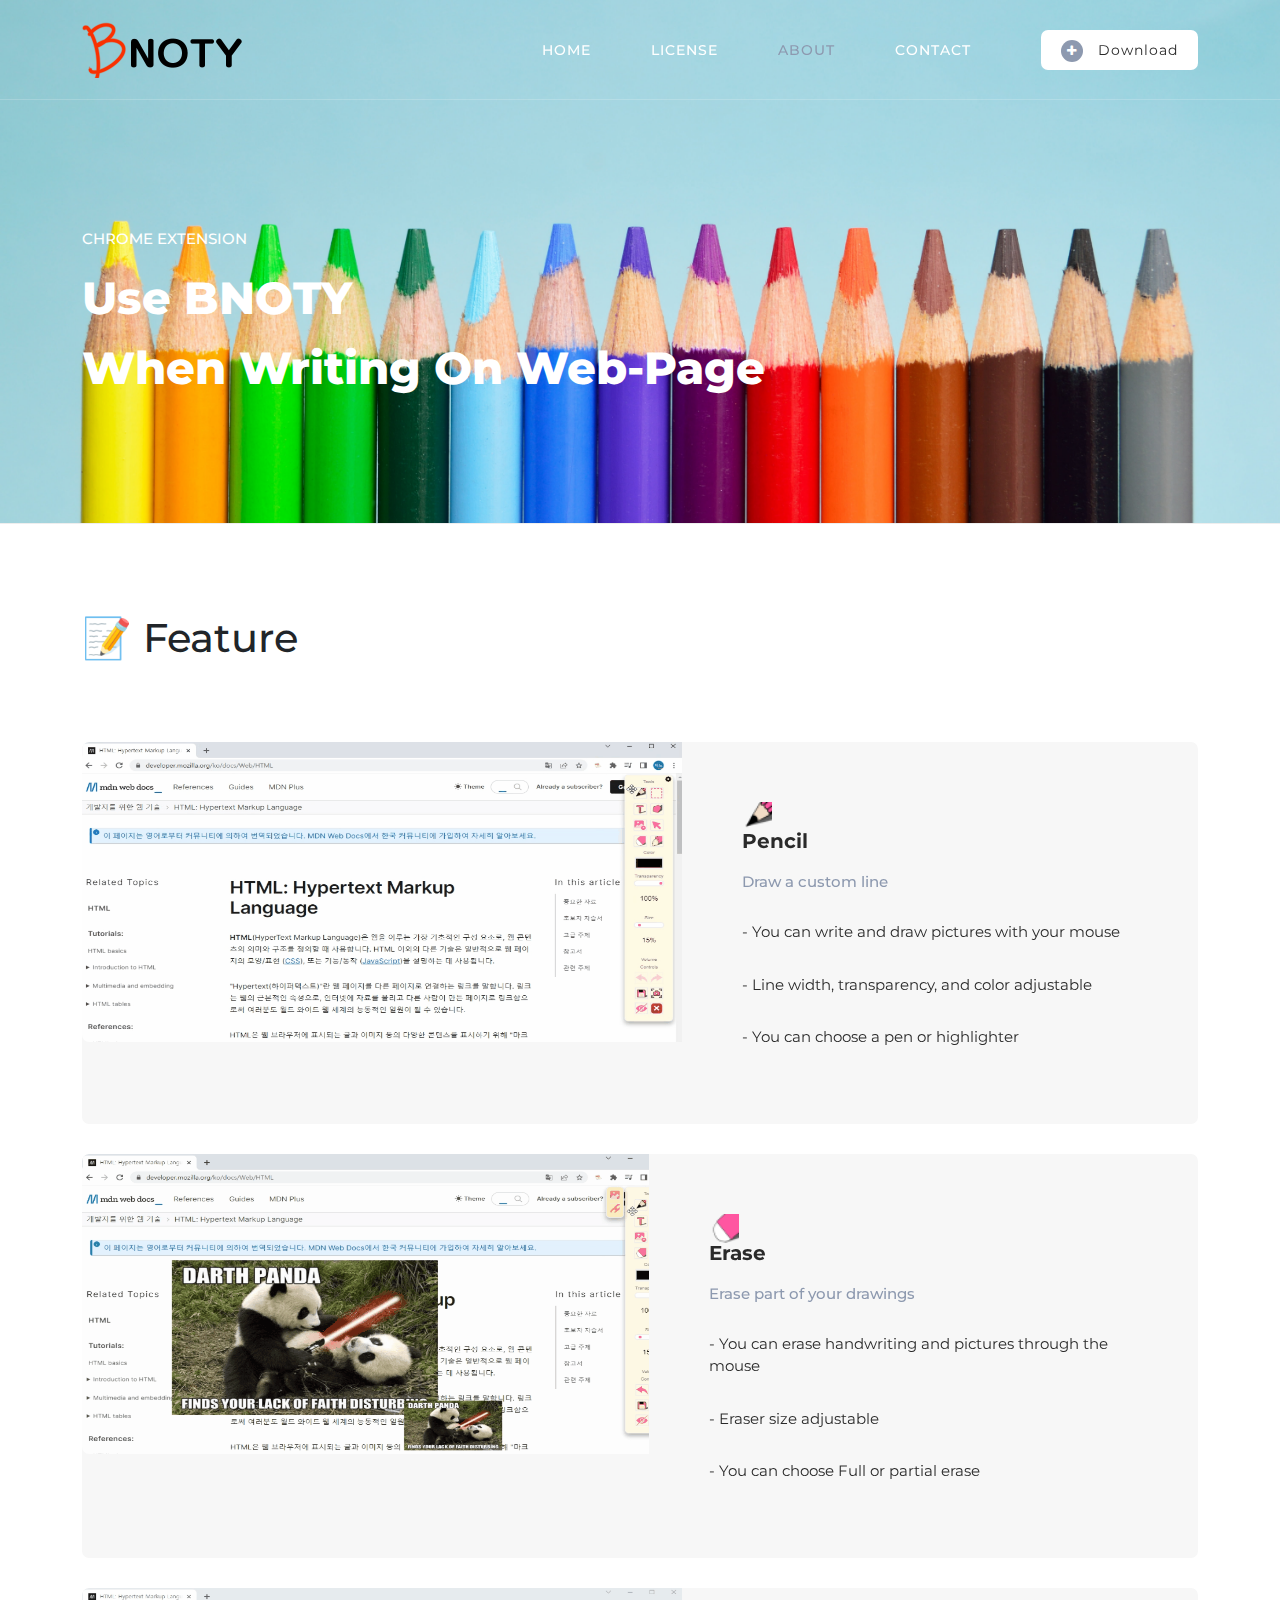
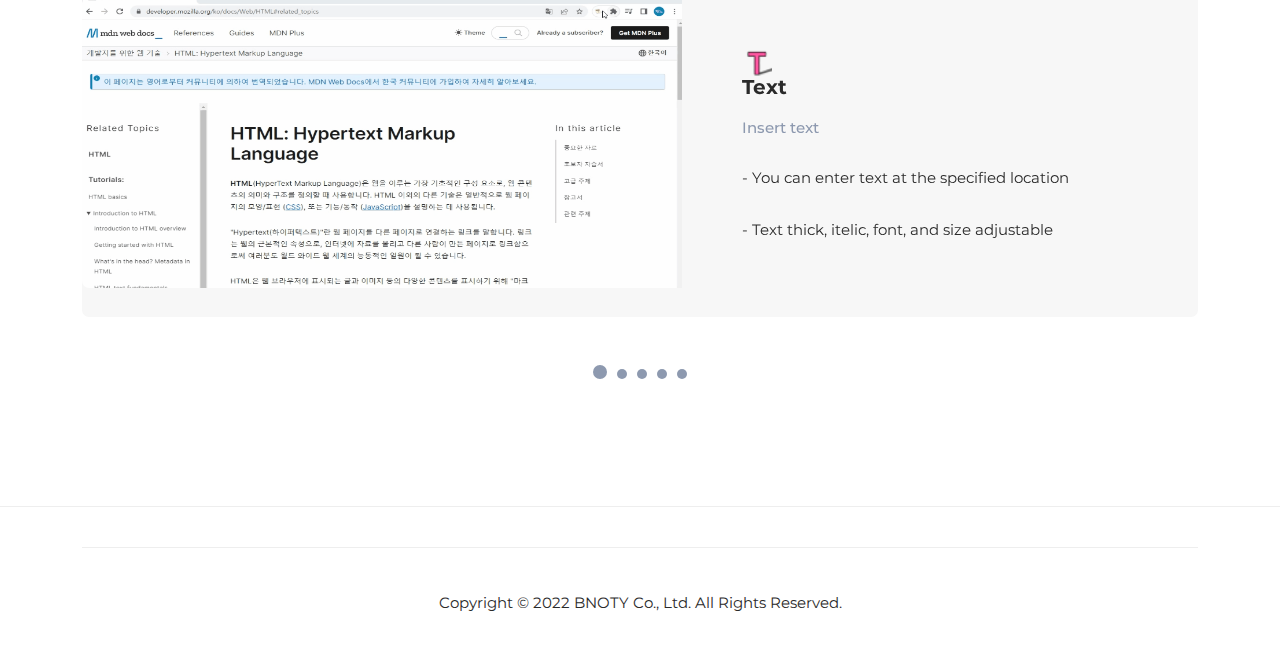
==== commit 2b09db9a: "Update git link" ====
--- a/About.html
+++ b/About.html
@@ -62,7 +62,7 @@
             <li><a href="License.html">License</a></li>
             <li><a href="About.html" class="active">About</a></li>
             <li><a href="Contact.html">Contact</a></li>
-            <li><div class="main-white-button"><a href="#"> <i class="fa fa-plus"></i>  Download</a></div></li> 
+            <li><div class="main-white-button"><a href="https://github.com/BNOTY"> <i class="fa fa-plus"></i>  Download</a></div></li> 
           </ul>        
           <a class='menu-trigger'>
               <span>Menu</span>
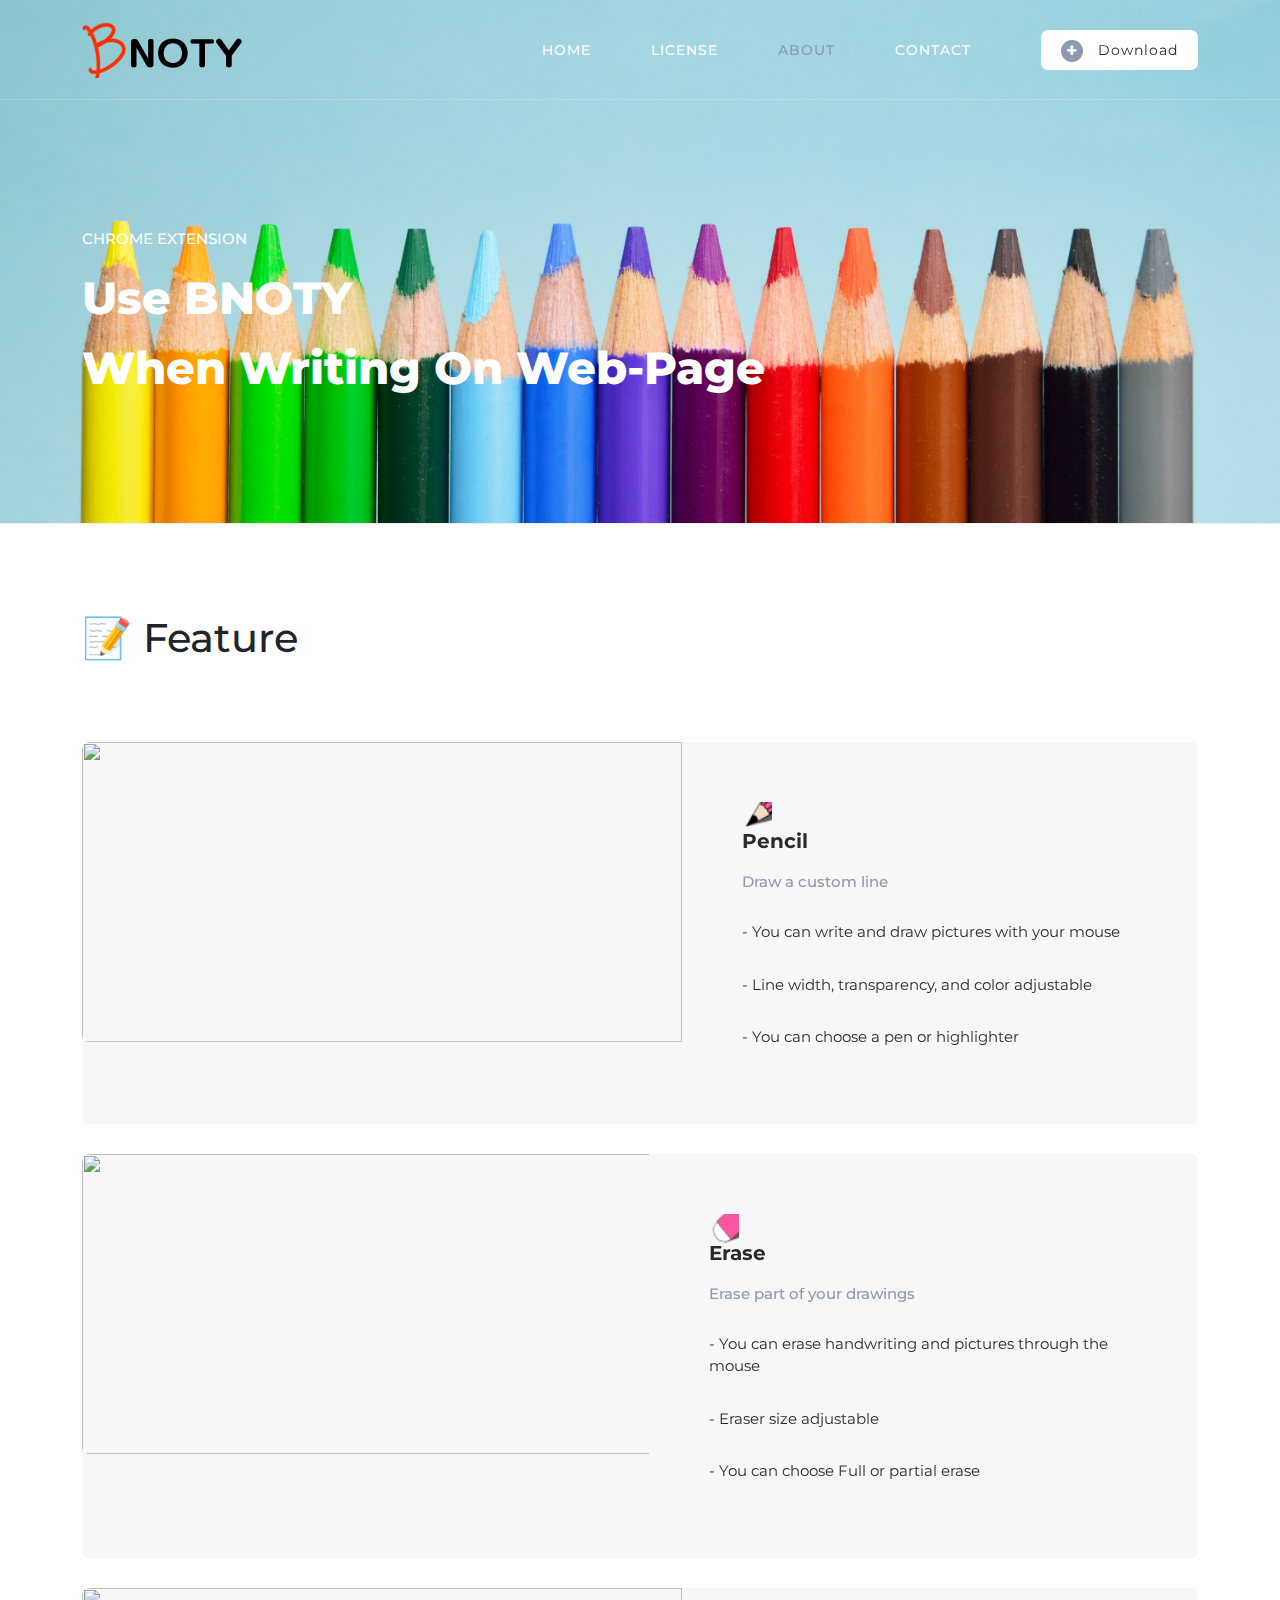
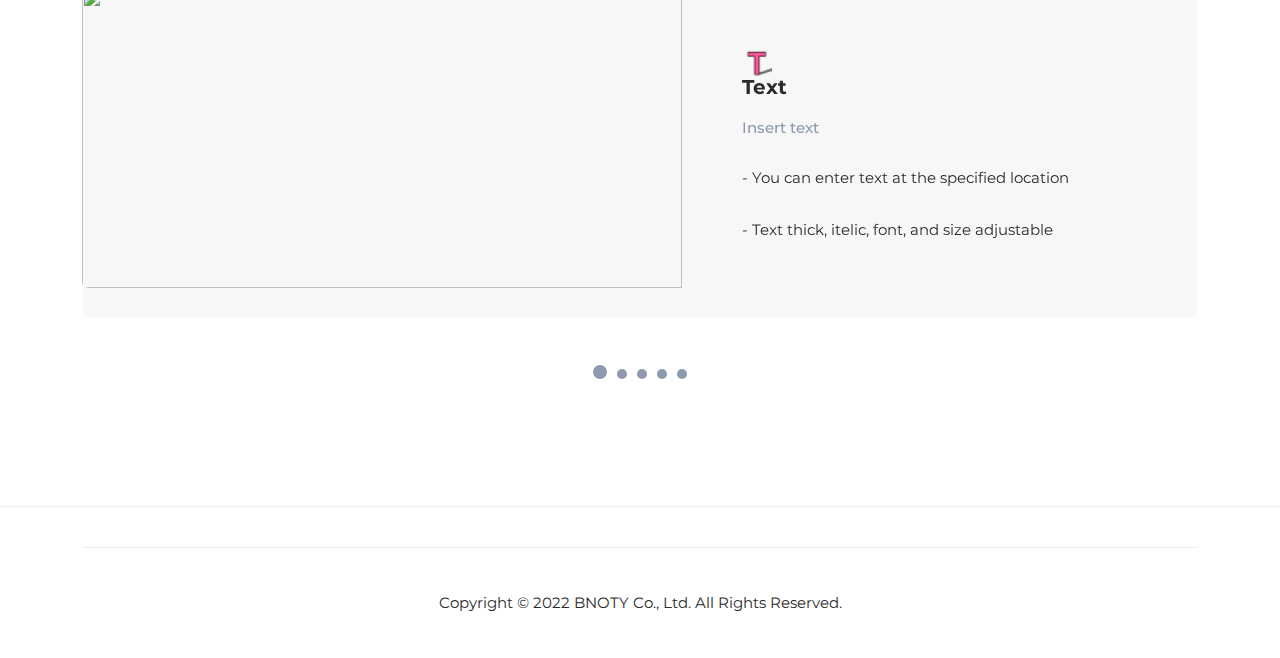
==== commit 5a89b27e: "Update gif hosting" ====
--- a/About.html
+++ b/About.html
@@ -10,7 +10,7 @@
     <meta name="author" content="">
     <link rel="preconnect" href="https://fonts.gstatic.com">
     <link href="https://fonts.googleapis.com/css2?family=Montserrat:wght@100;200;300;400;500;600;700;800;900&display=swap" rel="stylesheet">
-
+    <link rel="shortcut icon" href="assets/images/favicon.ico">
     <title>BNOTY</title>
 
     <!-- Bootstrap core CSS -->
@@ -104,7 +104,7 @@
                 <div class="col-lg-12">
                   <div class="listing-item">
                     <div class="left-image">
-                    <img src="assets/images/pencil.gif" alt="" style="width: 600px; height : 300px;">
+                    <img src="https://i.postimg.cc/zXQ99zWv/pencil.gif" alt="" style="width: 600px; height : 300px;">
                     </div>
                     <div class="right-content align-self-center">
                       <img style="width: 30px; height:30px;" src="[data-uri]" alt="">
@@ -122,7 +122,7 @@
                 <div class="col-lg-12">
                   <div class="listing-item">
                     <div class="left-image">
-                     <img src="assets/images/Erase.gif" alt="" style="width: 600px; height : 300px;">
+                     <img src="https://i.postimg.cc/ZqHjzHgH/Erase.gif" alt="" style="width: 600px; height : 300px;">
                     </div>
                     <div class="right-content align-self-center">
                       <img style="width: 30px; height:30px;" src="[data-uri]" alt="">
@@ -140,7 +140,7 @@
                 <div class="col-lg-12">
                   <div class="listing-item">
                     <div class="left-image">
-                     <img src="assets/images/text.gif" alt="" style="width: 600px; height : 300px;">
+                     <img src="https://i.postimg.cc/2jbJnpgf/text.gif" alt="" style="width: 600px; height : 300px;">
                     </div>
                     <div class="right-content align-self-center">
                       <img style="width: 30px; height:30px;" src="[data-uri]" alt="">
@@ -160,7 +160,7 @@
                 <div class="col-lg-12">
                   <div class="listing-item">
                     <div class="left-image">
-                     <img src="assets/images/figure.gif" alt="" style="width: 600px; height : 300px;">
+                     <img src="https://i.postimg.cc/QdsyLFCX/figure.gif" alt="" style="width: 600px; height : 300px;">
                     </div>
                     <div class="right-content align-self-center">
                       <img style="width: 30px; height:30px;" src="[data-uri]" alt="">
@@ -178,7 +178,7 @@
                 <div class="col-lg-12">
                   <div class="listing-item">
                     <div class="left-image">
-                     <img src="assets/images/fill.gif" alt="" style="width: 600px; height : 300px;">
+                     <img src="https://i.postimg.cc/KzK97Lq5/fill.gif" alt="" style="width: 600px; height : 300px;">
                     </div>
                     <div class="right-content align-self-center">
                       <img style="width: 30px; height:30px;" src="[data-uri]" alt="">
@@ -194,7 +194,7 @@
                 <div class="col-lg-12">
                   <div class="listing-item">
                     <div class="left-image">
-                     <img src="assets/images/lasso.gif" alt="" style="width: 600px; height : 300px;">
+                     <img src="https://i.postimg.cc/zvK06N1b/lasso.gif" alt="" style="width: 600px; height : 300px;">
                     </div>
                     <div class="right-content align-self-center">
                       <img style="width: 30px; height:30px;" src="[data-uri]" alt="">
@@ -214,7 +214,7 @@
                 <div class="col-lg-12">
                   <div class="listing-item">
                     <div class="left-image">
-                     <img src="assets/images/image.gif" alt="" style="width: 600px; height : 300px;">
+                     <img src="https://i.postimg.cc/RZMXs2ph/image.gif" alt="" style="width: 600px; height : 300px;">
                     </div>
                     <div class="right-content align-self-center">
                       <img style="width: 30px; height:30px;" src="[data-uri]" alt="">
@@ -228,7 +228,7 @@
                 <div class="col-lg-12">
                   <div class="listing-item">
                     <div class="left-image">
-                     <img src="assets/images/link.gif" alt="" style="width: 600px; height : 300px;">
+                     <img src="https://i.postimg.cc/YS08kYHw/link.gif" alt="" style="width: 600px; height : 300px;">
                     </div>
                     <div class="right-content align-self-center">
                       <img style="width: 30px; height:30px;" src="[data-uri]" alt="">
@@ -242,7 +242,7 @@
                 <div class="col-lg-12">
                   <div class="listing-item">
                     <div class="left-image">
-                     <img src="assets/images/screen.gif" alt="" style="width: 600px; height : 300px;">
+                     <img src="https://i.postimg.cc/T2g0RTZh/screen.gif" alt="" style="width: 600px; height : 300px;">
                     </div>
                     <div class="right-content align-self-center">
                       <img style="width: 30px; height:30px;" src="[data-uri]" alt="">
@@ -262,7 +262,7 @@
                 <div class="col-lg-12">
                   <div class="listing-item">
                     <div class="left-image">
-                     <img src="assets/images/save.gif" alt="" style="width: 600px; height : 300px;">
+                     <img src="https://i.postimg.cc/4N119B4g/save.gif" alt="" style="width: 600px; height : 300px;">
                     </div>
                     <div class="right-content align-self-center">
                        <img style="width: 30px; height:30px;" src="[data-uri]" alt="">
@@ -278,7 +278,7 @@
                 <div class="col-lg-12">
                   <div class="listing-item">
                     <div class="left-image">
-                     <img src="assets/images/pre.gif" alt="" style="width: 600px; height : 300px;">
+                     <img src="https://i.postimg.cc/d0hRgF2s/pre.gif" alt="" style="width: 600px; height : 300px;">
                     </div>
                     <div class="right-content align-self-center">
 
@@ -295,7 +295,7 @@
                 <div class="col-lg-12">
                   <div class="listing-item">
                     <div class="left-image">
-                     <img src="assets/images/next.gif" alt="" style="width: 600px; height : 300px;">
+                     <img src="https://i.postimg.cc/mZYYv8HH/next.gif" alt="" style="width: 600px; height : 300px;">
                     </div>
                     <div class="right-content align-self-center">
 
@@ -316,7 +316,7 @@
                 <div class="col-lg-12">
                   <div class="listing-item">
                     <div class="left-image">
-                     <img src="assets/images/mouse.gif" alt="" style="width: 600px; height : 300px;">
+                     <img src="https://i.postimg.cc/4xSV60rr/mouse.gif" alt="" style="width: 600px; height : 300px;">
                     </div>
                     <div class="right-content align-self-center">
                       <img style="width: 30px; height:30px;" src="[data-uri]" alt="">
@@ -330,7 +330,7 @@
                 <div class="col-lg-12">
                   <div class="listing-item">
                     <div class="left-image">
-                     <img src="assets/images/hide.gif" alt="" style="width: 600px; height : 300px;">
+                     <img src="https://i.postimg.cc/NM1Xwj5c/hide.gif" alt="" style="width: 600px; height : 300px;">
                     </div>
                     <div class="right-content align-self-center">
                        <img style="width: 30px; height:30px;" src="[data-uri]" alt="">
@@ -346,7 +346,7 @@
                 <div class="col-lg-12">
                   <div class="listing-item">
                     <div class="left-image">
-                     <img src="assets/images/move.gif" alt="" style="width: 600px; height : 300px;">
+                     <img src="https://i.postimg.cc/4N49rZGD/move.gif" alt="" style="width: 600px; height : 300px;">
                     </div>
                     <div class="right-content align-self-center">
                       <h4>Move</h4>
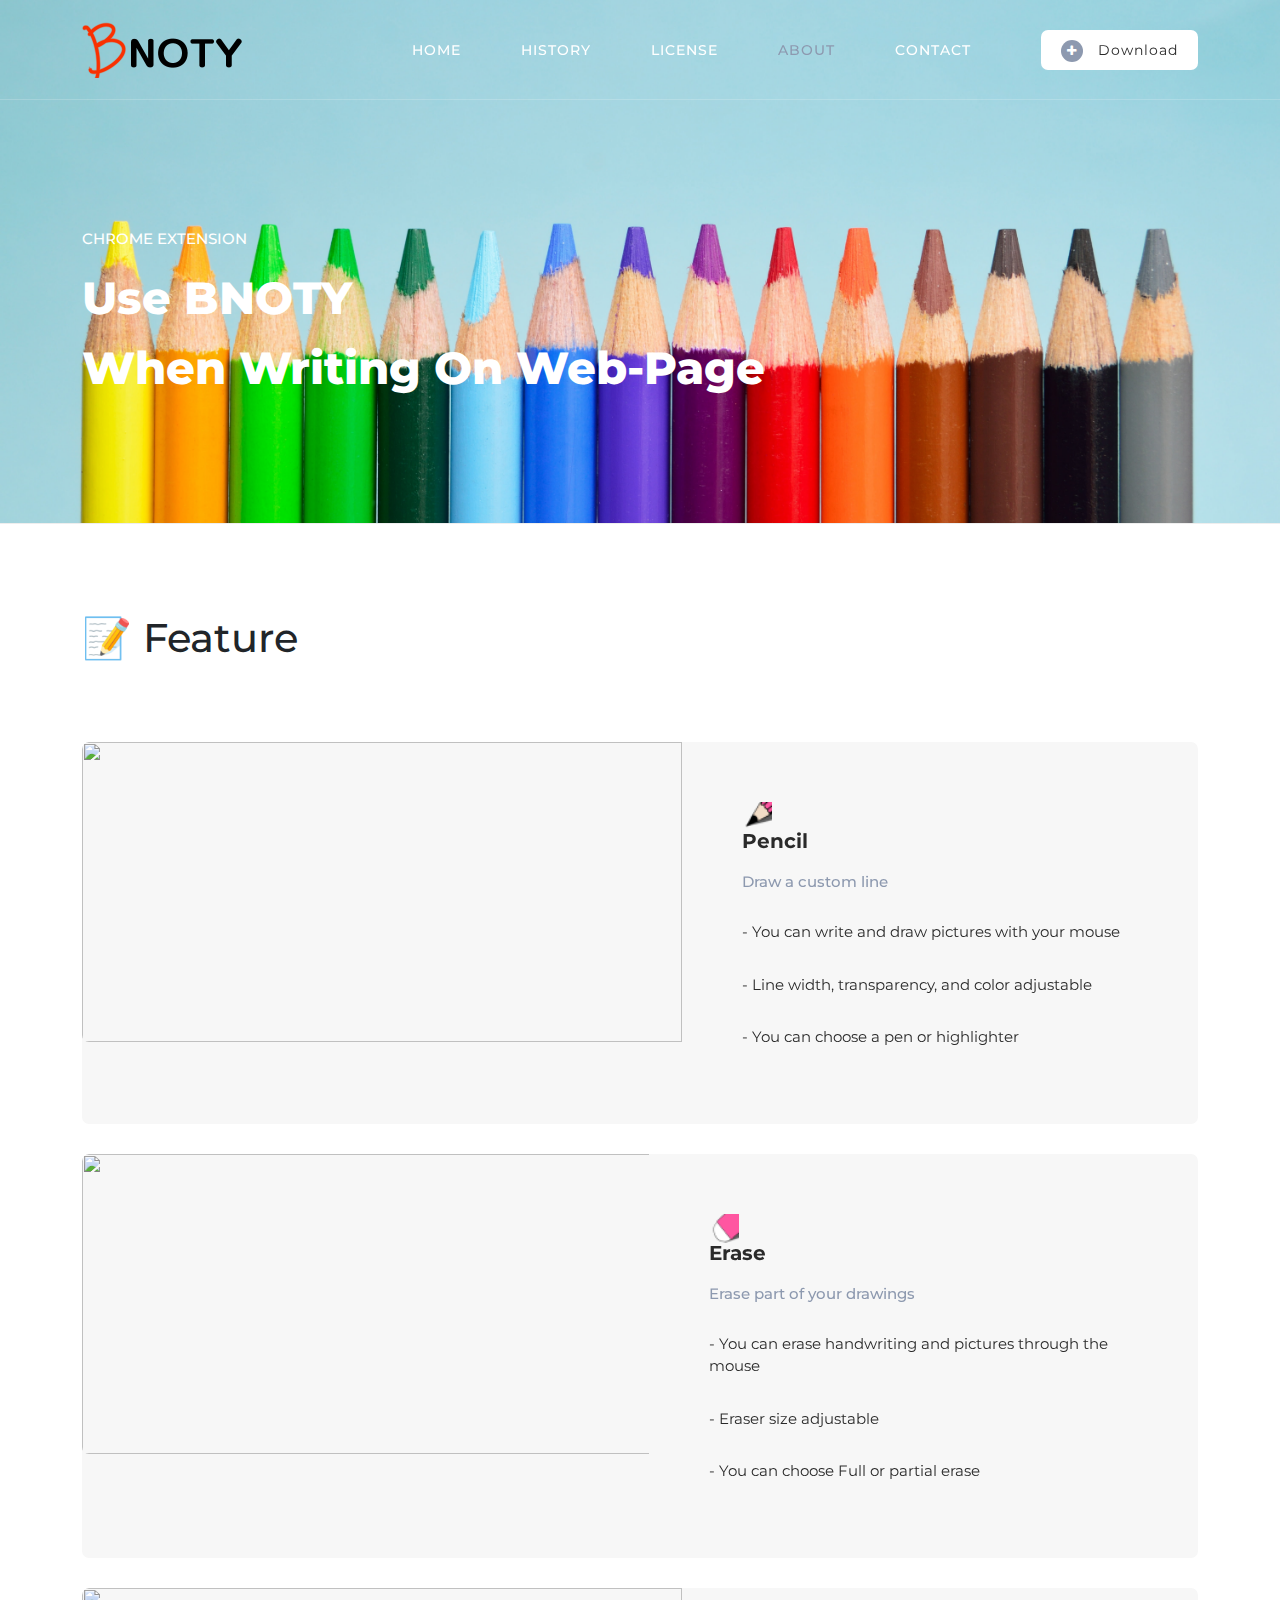
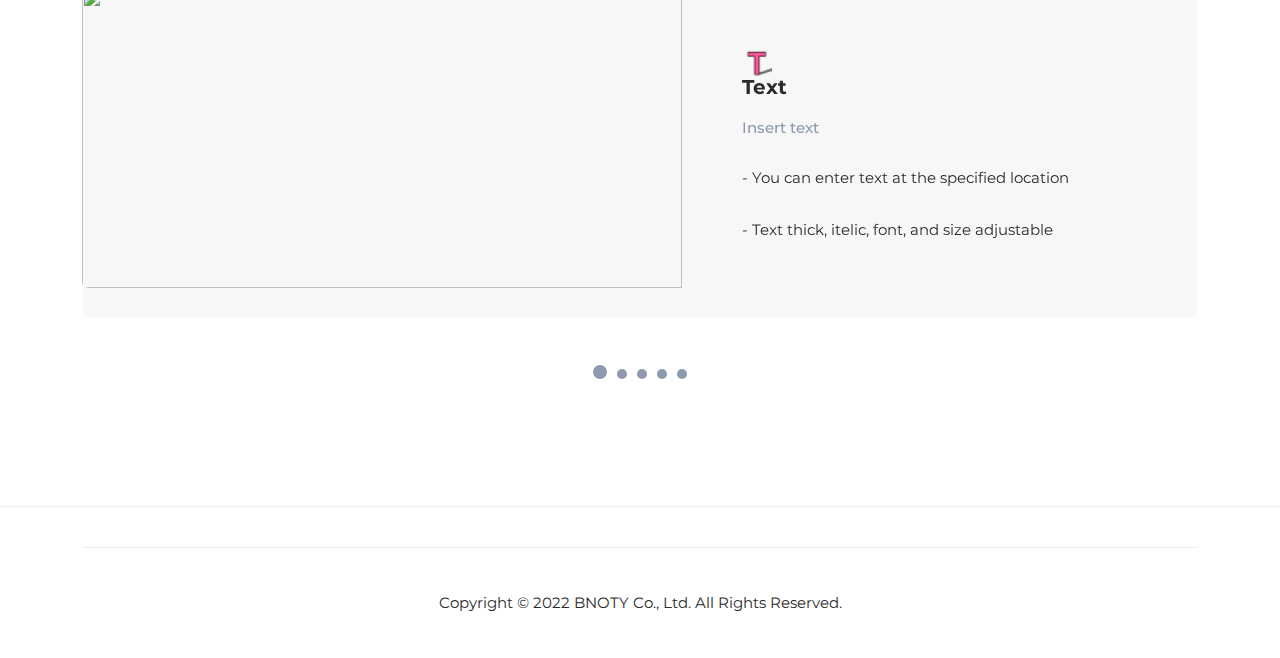
==== commit 7bf5169c: "Add" ====
--- a/About.html
+++ b/About.html
@@ -1,28 +1,30 @@
-
 <!DOCTYPE html>
 <html lang="en">
-
   <head>
-
-    <meta charset="UTF-8">
-    <meta name="viewport" content="width=device-width, initial-scale=1, shrink-to-fit=no">
-    <meta name="description" content="">
-    <meta name="author" content="">
-    <link rel="preconnect" href="https://fonts.gstatic.com">
-    <link href="https://fonts.googleapis.com/css2?family=Montserrat:wght@100;200;300;400;500;600;700;800;900&display=swap" rel="stylesheet">
-    <link rel="shortcut icon" href="assets/images/favicon.ico">
+    <meta charset="UTF-8" />
+    <meta
+      name="viewport"
+      content="width=device-width, initial-scale=1, shrink-to-fit=no"
+    />
+    <meta name="description" content="" />
+    <meta name="author" content="" />
+    <link rel="preconnect" href="https://fonts.gstatic.com" />
+    <link
+      href="https://fonts.googleapis.com/css2?family=Montserrat:wght@100;200;300;400;500;600;700;800;900&display=swap"
+      rel="stylesheet"
+    />
+    <link rel="shortcut icon" href="assets/images/favicon.ico" />
     <title>BNOTY</title>
 
     <!-- Bootstrap core CSS -->
-    <link href="vendor/bootstrap/css/bootstrap.min.css" rel="stylesheet">
-
+    <link href="vendor/bootstrap/css/bootstrap.min.css" rel="stylesheet" />
 
     <!-- Additional CSS Files -->
-    <link rel="stylesheet" href="assets/css/fontawesome.css">
-    <link rel="stylesheet" href="assets/css/templatemo-plot-listing.css">
-    <link rel="stylesheet" href="assets/css/animated.css">
-    <link rel="stylesheet" href="assets/css/owl.css">
-<!--
+    <link rel="stylesheet" href="assets/css/fontawesome.css" />
+    <link rel="stylesheet" href="assets/css/templatemo-plot-listing.css" />
+    <link rel="stylesheet" href="assets/css/animated.css" />
+    <link rel="stylesheet" href="assets/css/owl.css" />
+    <!--
 
 TemplateMo 564 Plot Listing
 
@@ -31,327 +33,513 @@
 -->
   </head>
 
-<body>
-
-  <!-- ***** Preloader Start ***** -->
-  <div id="js-preloader" class="js-preloader">
-    <div class="preloader-inner">
-      <span class="dot"></span>
-      <div class="dots">
-        <span></span>
-        <span></span>
-        <span></span>
-      </div>
-    </div>
-  </div>
-  <!-- ***** Preloader End ***** -->
-
- <!-- ***** Header Area Start ***** -->
- <header class="header-area" data-wow-duration="0.75s" data-wow-delay="0s">
-  <div class="container">
-    <div class="row">
-      <div class="col-12">
-        <nav class="main-nav">
-          <!-- ***** Logo Start ***** -->
-          <a href="index.html" class="logo">
-          </a>
-          <!-- ***** Logo End ***** -->
-          <!-- ***** Menu Start ***** -->
-          <ul class="nav">
-            <li><a href="index.html">Home</a></li>
-            <li><a href="License.html">License</a></li>
-            <li><a href="About.html" class="active">About</a></li>
-            <li><a href="Contact.html">Contact</a></li>
-            <li><div class="main-white-button"><a href="https://github.com/BNOTY"> <i class="fa fa-plus"></i>  Download</a></div></li> 
-          </ul>        
-          <a class='menu-trigger'>
-              <span>Menu</span>
-          </a>
-          <!-- ***** Menu End ***** -->
-        </nav>
-      </div>
-    </div>
-  </div>
-</header>
-<!-- ***** Header Area End ***** -->
-
-<div class="page-heading">
-  <div class="container">
-    <div class="row">
-      <div class="col-lg-8">
-        <div class="top-text header-text">
-          <h6>Chrome Extension</h6>
-          <h2>Use BNOTY <br> When Writing on Web-Page</h2>
+  <body>
+    <!-- ***** Preloader Start ***** -->
+    <div id="js-preloader" class="js-preloader">
+      <div class="preloader-inner">
+        <span class="dot"></span>
+        <div class="dots">
+          <span></span>
+          <span></span>
+          <span></span>
         </div>
       </div>
     </div>
-  </div>
-</div>
-
-
-  <div class="recent-listing" style="margin-top: 0px; padding-top: 90px;">
-    <div class="container">
-      <div class="row">
-        <div class="col-lg-12">
-          <div class="section-heading">
-            <h1 style="text-align: left;">📝 Feature</h1>
+    <!-- ***** Preloader End ***** -->
+
+    <!-- ***** Header Area Start ***** -->
+    <header class="header-area" data-wow-duration="0.75s" data-wow-delay="0s">
+      <div class="container">
+        <div class="row">
+          <div class="col-12">
+            <nav class="main-nav">
+              <!-- ***** Logo Start ***** -->
+              <a href="index.html" class="logo"> </a>
+              <!-- ***** Logo End ***** -->
+              <!-- ***** Menu Start ***** -->
+              <ul class="nav">
+                <li><a href="index.html">Home</a></li>
+                <li><a href="history.html">History</a></li>
+                <li><a href="License.html">License</a></li>
+                <li><a href="About.html" class="active">About</a></li>
+                <li><a href="Contact.html">Contact</a></li>
+                <li>
+                  <div class="main-white-button">
+                    <a href="https://github.com/BNOTY">
+                      <i class="fa fa-plus"></i> Download</a
+                    >
+                  </div>
+                </li>
+              </ul>
+              <a class="menu-trigger">
+                <span>Menu</span>
+              </a>
+              <!-- ***** Menu End ***** -->
+            </nav>
           </div>
         </div>
-        <div class="col-lg-12">
-          <div class="owl-carousel owl-listing">
-            <div class="item">
-              <div class="row">
-                <div class="col-lg-12">
-                  <div class="listing-item">
-                    <div class="left-image">
-                    <img src="https://i.postimg.cc/zXQ99zWv/pencil.gif" alt="" style="width: 600px; height : 300px;">
-                    </div>
-                    <div class="right-content align-self-center">
-                      <img style="width: 30px; height:30px;" src="[data-uri]" alt="">
-                      <h4>Pencil</h4>
-                      <h6>Draw a custom line</h6>
-                      <span class="price"> - You can write and draw pictures with your mouse </span>
-                      <!--마우스를 통해 필기 및 그림을 그릴 수 있다-->
-                      <span class="price"> - Line width, transparency, and color adjustable </span>
-                      <!--선 너비, 투명도, 색상 조절 가능--> 
-                      <span class="price"> - You can choose a pen or highlighter </span>
-                      <!--펜, 형광펜 선택 가능-->
-                    </div>
-                  </div>
-                </div>
-                <div class="col-lg-12">
-                  <div class="listing-item">
-                    <div class="left-image">
-                     <img src="https://i.postimg.cc/ZqHjzHgH/Erase.gif" alt="" style="width: 600px; height : 300px;">
-                    </div>
-                    <div class="right-content align-self-center">
-                      <img style="width: 30px; height:30px;" src="[data-uri]" alt="">
-                      <h4>Erase</h4>
-                      <h6>Erase part of your drawings</h6>
-                      <span class="price"> - You can erase handwriting and pictures through the mouse </span>
-                      <!-- 마우스를 통해 필기 및 그림을 지울수 있다 -->
-                      <span class="price"> - Eraser size adjustable </span>
-                      <!-- 지우개 크기 조절 가능 -->
-                      <span class="price"> - You can choose Full or partial erase </span>
-                      <!-- 전체 또는 부분 지우기를 선택할 수 있습니다 -->
-                    </div>
-                  </div>
-                </div>
-                <div class="col-lg-12">
-                  <div class="listing-item">
-                    <div class="left-image">
-                     <img src="https://i.postimg.cc/2jbJnpgf/text.gif" alt="" style="width: 600px; height : 300px;">
-                    </div>
-                    <div class="right-content align-self-center">
-                      <img style="width: 30px; height:30px;" src="[data-uri]" alt="">
-                      <h4>Text</h4>
-                      <h6>Insert text</h6>
-                      <span class="price"> - You can enter text at the specified location</span>
-                      <!-- 지정한 위치에 텍스트를 입력할수 있다.  -->
-                      <span class="price"> - Text thick, itelic, font, and size adjustable </span>
-                      <!-- 텍스트 진하게, 이텔릭, 폰트, 사이즈 지정이 가능하다 -->
+      </div>
+    </header>
+    <!-- ***** Header Area End ***** -->
+
+    <div class="page-heading">
+      <div class="container">
+        <div class="row">
+          <div class="col-lg-8">
+            <div class="top-text header-text">
+              <h6>Chrome Extension</h6>
+              <h2>
+                Use BNOTY <br />
+                When Writing on Web-Page
+              </h2>
+            </div>
+          </div>
+        </div>
+      </div>
+    </div>
+
+    <div class="recent-listing" style="margin-top: 0px; padding-top: 90px">
+      <div class="container">
+        <div class="row">
+          <div class="col-lg-12">
+            <div class="section-heading">
+              <h1 style="text-align: left">📝 Feature</h1>
+            </div>
+          </div>
+          <div class="col-lg-12">
+            <div class="owl-carousel owl-listing">
+              <div class="item">
+                <div class="row">
+                  <div class="col-lg-12">
+                    <div class="listing-item">
+                      <div class="left-image">
+                        <img
+                          src="https://i.postimg.cc/zXQ99zWv/pencil.gif"
+                          alt=""
+                          style="width: 600px; height: 300px"
+                        />
+                      </div>
+                      <div class="right-content align-self-center">
+                        <img
+                          style="width: 30px; height: 30px"
+                          src="[data-uri]"
+                          alt=""
+                        />
+                        <h4>Pencil</h4>
+                        <h6>Draw a custom line</h6>
+                        <span class="price">
+                          - You can write and draw pictures with your mouse
+                        </span>
+                        <!--마우스를 통해 필기 및 그림을 그릴 수 있다-->
+                        <span class="price">
+                          - Line width, transparency, and color adjustable
+                        </span>
+                        <!--선 너비, 투명도, 색상 조절 가능-->
+                        <span class="price">
+                          - You can choose a pen or highlighter
+                        </span>
+                        <!--펜, 형광펜 선택 가능-->
+                      </div>
+                    </div>
+                  </div>
+                  <div class="col-lg-12">
+                    <div class="listing-item">
+                      <div class="left-image">
+                        <img
+                          src="https://i.postimg.cc/ZqHjzHgH/Erase.gif"
+                          alt=""
+                          style="width: 600px; height: 300px"
+                        />
+                      </div>
+                      <div class="right-content align-self-center">
+                        <img
+                          style="width: 30px; height: 30px"
+                          src="[data-uri]"
+                          alt=""
+                        />
+                        <h4>Erase</h4>
+                        <h6>Erase part of your drawings</h6>
+                        <span class="price">
+                          - You can erase handwriting and pictures through the
+                          mouse
+                        </span>
+                        <!-- 마우스를 통해 필기 및 그림을 지울수 있다 -->
+                        <span class="price"> - Eraser size adjustable </span>
+                        <!-- 지우개 크기 조절 가능 -->
+                        <span class="price">
+                          - You can choose Full or partial erase
+                        </span>
+                        <!-- 전체 또는 부분 지우기를 선택할 수 있습니다 -->
+                      </div>
+                    </div>
+                  </div>
+                  <div class="col-lg-12">
+                    <div class="listing-item">
+                      <div class="left-image">
+                        <img
+                          src="https://i.postimg.cc/2jbJnpgf/text.gif"
+                          alt=""
+                          style="width: 600px; height: 300px"
+                        />
+                      </div>
+                      <div class="right-content align-self-center">
+                        <img
+                          style="width: 30px; height: 30px"
+                          src="[data-uri]"
+                          alt=""
+                        />
+                        <h4>Text</h4>
+                        <h6>Insert text</h6>
+                        <span class="price">
+                          - You can enter text at the specified location</span
+                        >
+                        <!-- 지정한 위치에 텍스트를 입력할수 있다.  -->
+                        <span class="price">
+                          - Text thick, itelic, font, and size adjustable
+                        </span>
+                        <!-- 텍스트 진하게, 이텔릭, 폰트, 사이즈 지정이 가능하다 -->
+                      </div>
                     </div>
                   </div>
                 </div>
               </div>
-            </div>
-            <div class="item">
-              <div class="row">
-                <div class="col-lg-12">
-                  <div class="listing-item">
-                    <div class="left-image">
-                     <img src="https://i.postimg.cc/QdsyLFCX/figure.gif" alt="" style="width: 600px; height : 300px;">
-                    </div>
-                    <div class="right-content align-self-center">
-                      <img style="width: 30px; height:30px;" src="[data-uri]" alt="">
-                      <h4>Figure</h4>
-                      <h6>Draw a fiqure</h6>
-                      <span class="price"> - You can insert shapes by dragging the mouse </span>
-                      <!-- 마우스를 드래그하여 도형을 삽입할수 있다 -->
-                      <span class="price"> - Line width, transparency, and color adjustable </span>
-                      <!--선 너비, 투명도, 색상 조절 가능--> 
-                      <span class="price"> - Selectable squares, triangles, circles, straight lines, curves, and arrows </span>
-                      <!--펜, 형광펜 선택 가능-->
-                    </div>
-                  </div>
-                </div>
-                <div class="col-lg-12">
-                  <div class="listing-item">
-                    <div class="left-image">
-                     <img src="https://i.postimg.cc/KzK97Lq5/fill.gif" alt="" style="width: 600px; height : 300px;">
-                    </div>
-                    <div class="right-content align-self-center">
-                      <img style="width: 30px; height:30px;" src="[data-uri]" alt="">
-                      <h4>Fill</h4>
-                      <h6>Fill an area</h6>
-                      <span class="price"> - You can fill in the color by taking good care of the area </span>
-                      <!-- 영역 안을 선책하여 색을 채울수 있다 -->
-                      <span class="price"> - transparency, and color adjustable </span>
-                      <!--투명도, 색상 조절 가능--> 
-                    </div>
-                  </div>
-                </div>
-                <div class="col-lg-12">
-                  <div class="listing-item">
-                    <div class="left-image">
-                     <img src="https://i.postimg.cc/zvK06N1b/lasso.gif" alt="" style="width: 600px; height : 300px;">
-                    </div>
-                    <div class="right-content align-self-center">
-                      <img style="width: 30px; height:30px;" src="[data-uri]" alt="">
-                      <h4>Lasso</h4>
-                      <h6>Lasso an area</h6>
-                      <span class="price"> - You can move by specifying a range by dragging </span>
-                      <!-- 드래그를 통해 범위를 지정하여 이동이 가능하다 -->
-                      <span class="price"> - After specifying the range, click out of range to complete the movement </span>
-                      <!-- 범위 지정 이후 범위 밖을 클릭하면 이동이 완료된다 --> 
+              <div class="item">
+                <div class="row">
+                  <div class="col-lg-12">
+                    <div class="listing-item">
+                      <div class="left-image">
+                        <img
+                          src="https://i.postimg.cc/QdsyLFCX/figure.gif"
+                          alt=""
+                          style="width: 600px; height: 300px"
+                        />
+                      </div>
+                      <div class="right-content align-self-center">
+                        <img
+                          style="width: 30px; height: 30px"
+                          src="[data-uri]"
+                          alt=""
+                        />
+                        <h4>Figure</h4>
+                        <h6>Draw a fiqure</h6>
+                        <span class="price">
+                          - You can insert shapes by dragging the mouse
+                        </span>
+                        <!-- 마우스를 드래그하여 도형을 삽입할수 있다 -->
+                        <span class="price">
+                          - Line width, transparency, and color adjustable
+                        </span>
+                        <!--선 너비, 투명도, 색상 조절 가능-->
+                        <span class="price">
+                          - Selectable squares, triangles, circles, straight
+                          lines, curves, and arrows
+                        </span>
+                        <!--펜, 형광펜 선택 가능-->
+                      </div>
+                    </div>
+                  </div>
+                  <div class="col-lg-12">
+                    <div class="listing-item">
+                      <div class="left-image">
+                        <img
+                          src="https://i.postimg.cc/KzK97Lq5/fill.gif"
+                          alt=""
+                          style="width: 600px; height: 300px"
+                        />
+                      </div>
+                      <div class="right-content align-self-center">
+                        <img
+                          style="width: 30px; height: 30px"
+                          src="[data-uri]"
+                          alt=""
+                        />
+                        <h4>Fill</h4>
+                        <h6>Fill an area</h6>
+                        <span class="price">
+                          - You can fill in the color by taking good care of the
+                          area
+                        </span>
+                        <!-- 영역 안을 선책하여 색을 채울수 있다 -->
+                        <span class="price">
+                          - transparency, and color adjustable
+                        </span>
+                        <!--투명도, 색상 조절 가능-->
+                      </div>
+                    </div>
+                  </div>
+                  <div class="col-lg-12">
+                    <div class="listing-item">
+                      <div class="left-image">
+                        <img
+                          src="https://i.postimg.cc/zvK06N1b/lasso.gif"
+                          alt=""
+                          style="width: 600px; height: 300px"
+                        />
+                      </div>
+                      <div class="right-content align-self-center">
+                        <img
+                          style="width: 30px; height: 30px"
+                          src="[data-uri]"
+                          alt=""
+                        />
+                        <h4>Lasso</h4>
+                        <h6>Lasso an area</h6>
+                        <span class="price">
+                          - You can move by specifying a range by dragging
+                        </span>
+                        <!-- 드래그를 통해 범위를 지정하여 이동이 가능하다 -->
+                        <span class="price">
+                          - After specifying the range, click out of range to
+                          complete the movement
+                        </span>
+                        <!-- 범위 지정 이후 범위 밖을 클릭하면 이동이 완료된다 -->
+                      </div>
                     </div>
                   </div>
                 </div>
               </div>
-            </div>
-            <div class="item">
-              <div class="row">
-                <div class="col-lg-12">
-                  <div class="listing-item">
-                    <div class="left-image">
-                     <img src="https://i.postimg.cc/RZMXs2ph/image.gif" alt="" style="width: 600px; height : 300px;">
-                    </div>
-                    <div class="right-content align-self-center">
-                      <img style="width: 30px; height:30px;" src="[data-uri]" alt="">
-                      <h4>Image</h4>
-                      <h6>Insert image</h6>
-                      <span class="price"> - You can select the desired image and size and insert it by dragging it </span>
-                      <!-- 원하는 이미지를 선택해 드래그를 통해 크기를 지정하고 삽입할수있다 -->
-                    </div>
-                  </div>
-                </div>
-                <div class="col-lg-12">
-                  <div class="listing-item">
-                    <div class="left-image">
-                     <img src="https://i.postimg.cc/YS08kYHw/link.gif" alt="" style="width: 600px; height : 300px;">
-                    </div>
-                    <div class="right-content align-self-center">
-                      <img style="width: 30px; height:30px;" src="[data-uri]" alt="">
-                      <h4>Link</h4>
-                      <h6>Insert Link</h6>
-                      <span class="price"> - You can create and insert and delete links you want </span>
-                      <!-- 원하는 링크를 작성하고 삽입 삭제할수있다 -->
-                    </div>
-                  </div>
-                </div>
-                <div class="col-lg-12">
-                  <div class="listing-item">
-                    <div class="left-image">
-                     <img src="https://i.postimg.cc/T2g0RTZh/screen.gif" alt="" style="width: 600px; height : 300px;">
-                    </div>
-                    <div class="right-content align-self-center">
-                      <img style="width: 30px; height:30px;" src="[data-uri]" alt="">
-                      <h4>Screen Shot</h4>
-                      <h6>Take a screen shot of the current web page with your drawings</h6>
-                      <span class="price"> - The current view can capture the entire window. </span>
-                      <!-- 현재 보는 전체 창을 캡처할수 있다. -->
-                      <span class="price"> - You can capture the entire page up to the bottom of the scroll. </span>
-                      <!-- 해당 페이지 스크롤 아래부분까지 전체 캡처할수 있다. -->
+              <div class="item">
+                <div class="row">
+                  <div class="col-lg-12">
+                    <div class="listing-item">
+                      <div class="left-image">
+                        <img
+                          src="https://i.postimg.cc/RZMXs2ph/image.gif"
+                          alt=""
+                          style="width: 600px; height: 300px"
+                        />
+                      </div>
+                      <div class="right-content align-self-center">
+                        <img
+                          style="width: 30px; height: 30px"
+                          src="[data-uri]"
+                          alt=""
+                        />
+                        <h4>Image</h4>
+                        <h6>Insert image</h6>
+                        <span class="price">
+                          - You can select the desired image and size and insert
+                          it by dragging it
+                        </span>
+                        <!-- 원하는 이미지를 선택해 드래그를 통해 크기를 지정하고 삽입할수있다 -->
+                      </div>
+                    </div>
+                  </div>
+                  <div class="col-lg-12">
+                    <div class="listing-item">
+                      <div class="left-image">
+                        <img
+                          src="https://i.postimg.cc/YS08kYHw/link.gif"
+                          alt=""
+                          style="width: 600px; height: 300px"
+                        />
+                      </div>
+                      <div class="right-content align-self-center">
+                        <img
+                          style="width: 30px; height: 30px"
+                          src="[data-uri]"
+                          alt=""
+                        />
+                        <h4>Link</h4>
+                        <h6>Insert Link</h6>
+                        <span class="price">
+                          - You can create and insert and delete links you want
+                        </span>
+                        <!-- 원하는 링크를 작성하고 삽입 삭제할수있다 -->
+                      </div>
+                    </div>
+                  </div>
+                  <div class="col-lg-12">
+                    <div class="listing-item">
+                      <div class="left-image">
+                        <img
+                          src="https://i.postimg.cc/T2g0RTZh/screen.gif"
+                          alt=""
+                          style="width: 600px; height: 300px"
+                        />
+                      </div>
+                      <div class="right-content align-self-center">
+                        <img
+                          style="width: 30px; height: 30px"
+                          src="[data-uri]"
+                          alt=""
+                        />
+                        <h4>Screen Shot</h4>
+                        <h6>
+                          Take a screen shot of the current web page with your
+                          drawings
+                        </h6>
+                        <span class="price">
+                          - The current view can capture the entire window.
+                        </span>
+                        <!-- 현재 보는 전체 창을 캡처할수 있다. -->
+                        <span class="price">
+                          - You can capture the entire page up to the bottom of
+                          the scroll.
+                        </span>
+                        <!-- 해당 페이지 스크롤 아래부분까지 전체 캡처할수 있다. -->
+                      </div>
                     </div>
                   </div>
                 </div>
               </div>
-            </div>
-            <div class="item">
-              <div class="row">
-                <div class="col-lg-12">
-                  <div class="listing-item">
-                    <div class="left-image">
-                     <img src="https://i.postimg.cc/4N119B4g/save.gif" alt="" style="width: 600px; height : 300px;">
-                    </div>
-                    <div class="right-content align-self-center">
-                       <img style="width: 30px; height:30px;" src="[data-uri]" alt="">
-                      <h4>Save</h4>
-                      <h6>Save your drawings</h6>
-                      <span class="price"> - Up to now, pictures can be stored on the server </span>
-                      <!-- 현재까지 그림을 서버에 저장 가능하다 -->
-                      <span class="price"> - You can see the capacity information stored on the server </span>
-                      <!-- 서버에 저장된 용량 정보를 볼수있다 -->
-                    </div>
-                  </div>
-                </div>
-                <div class="col-lg-12">
-                  <div class="listing-item">
-                    <div class="left-image">
-                     <img src="https://i.postimg.cc/d0hRgF2s/pre.gif" alt="" style="width: 600px; height : 300px;">
-                    </div>
-                    <div class="right-content align-self-center">
-
-                      <img style="width: 30px; height:30px;" src="[data-uri]" alt="">
-                      <h4>Backward</h4>
-                      <h6>Step backward</h6>
-                      <span class="price"> - You can save the previous job and recall it </span>
-                      <!-- 원하는 이미지를 선택해 드래그를 통해 크기를 지정하고 삽입할수있다 -->
-                      <span class="price"> - Store up to 50 steps </span>
-                      <!-- 원하는 링크를 삽입하고 삭제할수있다 -->
-                    </div>
-                  </div>
-                </div>
-                <div class="col-lg-12">
-                  <div class="listing-item">
-                    <div class="left-image">
-                     <img src="https://i.postimg.cc/mZYYv8HH/next.gif" alt="" style="width: 600px; height : 300px;">
-                    </div>
-                    <div class="right-content align-self-center">
-
-                      <img style="width: 30px; height:30px;" src="[data-uri]" alt="">
-                      <h4>Forward</h4>
-                      <h6>Step forward</h6>
-                      <span class="price"> - You can save and recall the following tasks </span>
-                      <!-- 원하는 이미지를 선택해 드래그를 통해 크기를 지정하고 삽입할수있다 -->
-                      <span class="price"> - Store up to 50 steps </span>
-                      <!-- 원하는 링크를 삽입하고 삭제할수있다 -->
+              <div class="item">
+                <div class="row">
+                  <div class="col-lg-12">
+                    <div class="listing-item">
+                      <div class="left-image">
+                        <img
+                          src="https://i.postimg.cc/4N119B4g/save.gif"
+                          alt=""
+                          style="width: 600px; height: 300px"
+                        />
+                      </div>
+                      <div class="right-content align-self-center">
+                        <img
+                          style="width: 30px; height: 30px"
+                          src="[data-uri]"
+                          alt=""
+                        />
+                        <h4>Save</h4>
+                        <h6>Save your drawings</h6>
+                        <span class="price">
+                          - Up to now, pictures can be stored on the server
+                        </span>
+                        <!-- 현재까지 그림을 서버에 저장 가능하다 -->
+                        <span class="price">
+                          - You can see the capacity information stored on the
+                          server
+                        </span>
+                        <!-- 서버에 저장된 용량 정보를 볼수있다 -->
+                      </div>
+                    </div>
+                  </div>
+                  <div class="col-lg-12">
+                    <div class="listing-item">
+                      <div class="left-image">
+                        <img
+                          src="https://i.postimg.cc/d0hRgF2s/pre.gif"
+                          alt=""
+                          style="width: 600px; height: 300px"
+                        />
+                      </div>
+                      <div class="right-content align-self-center">
+                        <img
+                          style="width: 30px; height: 30px"
+                          src="[data-uri]"
+                          alt=""
+                        />
+                        <h4>Backward</h4>
+                        <h6>Step backward</h6>
+                        <span class="price">
+                          - You can save the previous job and recall it
+                        </span>
+                        <!-- 원하는 이미지를 선택해 드래그를 통해 크기를 지정하고 삽입할수있다 -->
+                        <span class="price"> - Store up to 50 steps </span>
+                        <!-- 원하는 링크를 삽입하고 삭제할수있다 -->
+                      </div>
+                    </div>
+                  </div>
+                  <div class="col-lg-12">
+                    <div class="listing-item">
+                      <div class="left-image">
+                        <img
+                          src="https://i.postimg.cc/mZYYv8HH/next.gif"
+                          alt=""
+                          style="width: 600px; height: 300px"
+                        />
+                      </div>
+                      <div class="right-content align-self-center">
+                        <img
+                          style="width: 30px; height: 30px"
+                          src="[data-uri]"
+                          alt=""
+                        />
+                        <h4>Forward</h4>
+                        <h6>Step forward</h6>
+                        <span class="price">
+                          - You can save and recall the following tasks
+                        </span>
+                        <!-- 원하는 이미지를 선택해 드래그를 통해 크기를 지정하고 삽입할수있다 -->
+                        <span class="price"> - Store up to 50 steps </span>
+                        <!-- 원하는 링크를 삽입하고 삭제할수있다 -->
+                      </div>
                     </div>
                   </div>
                 </div>
               </div>
-            </div>
-            <div class="item">
-              <div class="row">
-                <div class="col-lg-12">
-                  <div class="listing-item">
-                    <div class="left-image">
-                     <img src="https://i.postimg.cc/4xSV60rr/mouse.gif" alt="" style="width: 600px; height : 300px;">
-                    </div>
-                    <div class="right-content align-self-center">
-                      <img style="width: 30px; height:30px;" src="[data-uri]" alt="">
-                      <h4>Cursor</h4>
-                      <h6>Interact with the web page</h6>
-                      <span class="price"> - You can return to the default mouse and click on the web page </span>
-                      <!-- 기본 마우스로 돌아가 웹페이지상 클릭이 가능하다 -->
-                    </div>
-                  </div>
-                </div>
-                <div class="col-lg-12">
-                  <div class="listing-item">
-                    <div class="left-image">
-                     <img src="https://i.postimg.cc/NM1Xwj5c/hide.gif" alt="" style="width: 600px; height : 300px;">
-                    </div>
-                    <div class="right-content align-self-center">
-                       <img style="width: 30px; height:30px;" src="[data-uri]" alt="">
-                      <h4>Hide</h4>
-                      <h6>Hide control panel (Click the extension icon to re-open)</h6>
-                      <span class="price"> - to be able to hide the panel </span>
-                      <!-- 현재까지 그림을 서버에 저장 가능하다 -->
-                      <span class="price"> - Background Playable </span>
-                      <!-- 서버에 저장된 용량 정보를 볼수있다 -->
-                    </div>
-                  </div>
-                </div>
-                <div class="col-lg-12">
-                  <div class="listing-item">
-                    <div class="left-image">
-                     <img src="https://i.postimg.cc/4N49rZGD/move.gif" alt="" style="width: 600px; height : 300px;">
-                    </div>
-                    <div class="right-content align-self-center">
-                      <h4>Move</h4>
-                      <h6>Move panel</h6>
-                      <span class="price"> - You can move the panel to the desired position </span>
+              <div class="item">
+                <div class="row">
+                  <div class="col-lg-12">
+                    <div class="listing-item">
+                      <div class="left-image">
+                        <img
+                          src="https://i.postimg.cc/4xSV60rr/mouse.gif"
+                          alt=""
+                          style="width: 600px; height: 300px"
+                        />
+                      </div>
+                      <div class="right-content align-self-center">
+                        <img
+                          style="width: 30px; height: 30px"
+                          src="[data-uri]"
+                          alt=""
+                        />
+                        <h4>Cursor</h4>
+                        <h6>Interact with the web page</h6>
+                        <span class="price">
+                          - You can return to the default mouse and click on the
+                          web page
+                        </span>
+                        <!-- 기본 마우스로 돌아가 웹페이지상 클릭이 가능하다 -->
+                      </div>
+                    </div>
+                  </div>
+                  <div class="col-lg-12">
+                    <div class="listing-item">
+                      <div class="left-image">
+                        <img
+                          src="https://i.postimg.cc/NM1Xwj5c/hide.gif"
+                          alt=""
+                          style="width: 600px; height: 300px"
+                        />
+                      </div>
+                      <div class="right-content align-self-center">
+                        <img
+                          style="width: 30px; height: 30px"
+                          src="[data-uri]"
+                          alt=""
+                        />
+                        <h4>Hide</h4>
+                        <h6>
+                          Hide control panel (Click the extension icon to
+                          re-open)
+                        </h6>
+                        <span class="price">
+                          - to be able to hide the panel
+                        </span>
+                        <!-- 현재까지 그림을 서버에 저장 가능하다 -->
+                        <span class="price"> - Background Playable </span>
+                        <!-- 서버에 저장된 용량 정보를 볼수있다 -->
+                      </div>
+                    </div>
+                  </div>
+                  <div class="col-lg-12">
+                    <div class="listing-item">
+                      <div class="left-image">
+                        <img
+                          src="https://i.postimg.cc/4N49rZGD/move.gif"
+                          alt=""
+                          style="width: 600px; height: 300px"
+                        />
+                      </div>
+                      <div class="right-content align-self-center">
+                        <h4>Move</h4>
+                        <h6>Move panel</h6>
+                        <span class="price">
+                          - You can move the panel to the desired position
+                        </span>
+                      </div>
                     </div>
                   </div>
                 </div>
@@ -361,28 +549,25 @@
         </div>
       </div>
     </div>
-  </div>
-
-  <footer style="padding-top: 0px;">
-    <div class="container">
-      <div class="row">
-        <div class="col-lg-12">
-          <div class="sub-footer">
-            <p>Copyright © 2022 BNOTY Co., Ltd. All Rights Reserved.
+
+    <footer style="padding-top: 0px">
+      <div class="container">
+        <div class="row">
+          <div class="col-lg-12">
+            <div class="sub-footer">
+              <p>Copyright © 2022 BNOTY Co., Ltd. All Rights Reserved.</p>
+            </div>
           </div>
         </div>
       </div>
-    </div>
-  </footer>
-
-  <!-- Scripts -->
-  <script src="vendor/jquery/jquery.min.js"></script>
-  <script src="vendor/bootstrap/js/bootstrap.bundle.min.js"></script>
-  <script src="assets/js/owl-carousel.js"></script>
-  <script src="assets/js/animation.js"></script>
-  <script src="assets/js/imagesloaded.js"></script>
-  <script src="assets/js/custom.js"></script>
-
-</body>
-
-</html>+    </footer>
+
+    <!-- Scripts -->
+    <script src="vendor/jquery/jquery.min.js"></script>
+    <script src="vendor/bootstrap/js/bootstrap.bundle.min.js"></script>
+    <script src="assets/js/owl-carousel.js"></script>
+    <script src="assets/js/animation.js"></script>
+    <script src="assets/js/imagesloaded.js"></script>
+    <script src="assets/js/custom.js"></script>
+  </body>
+</html>
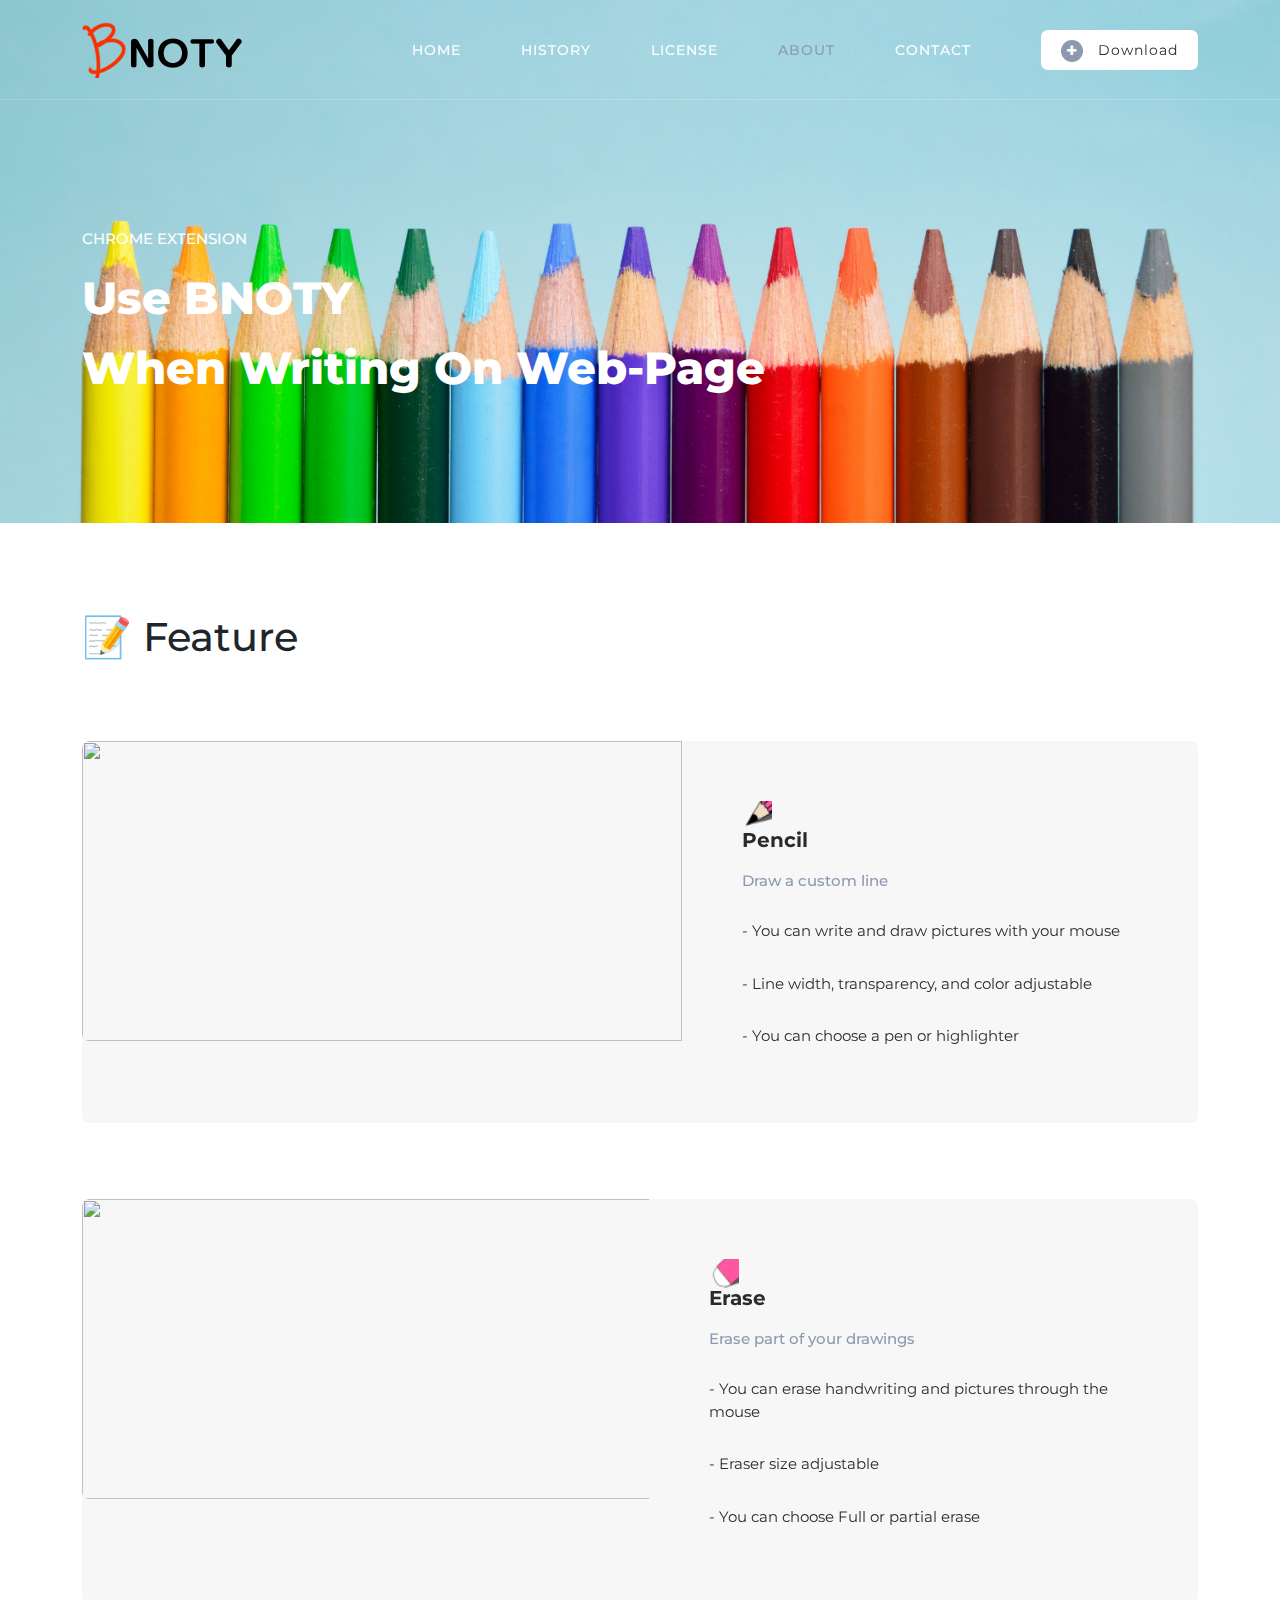
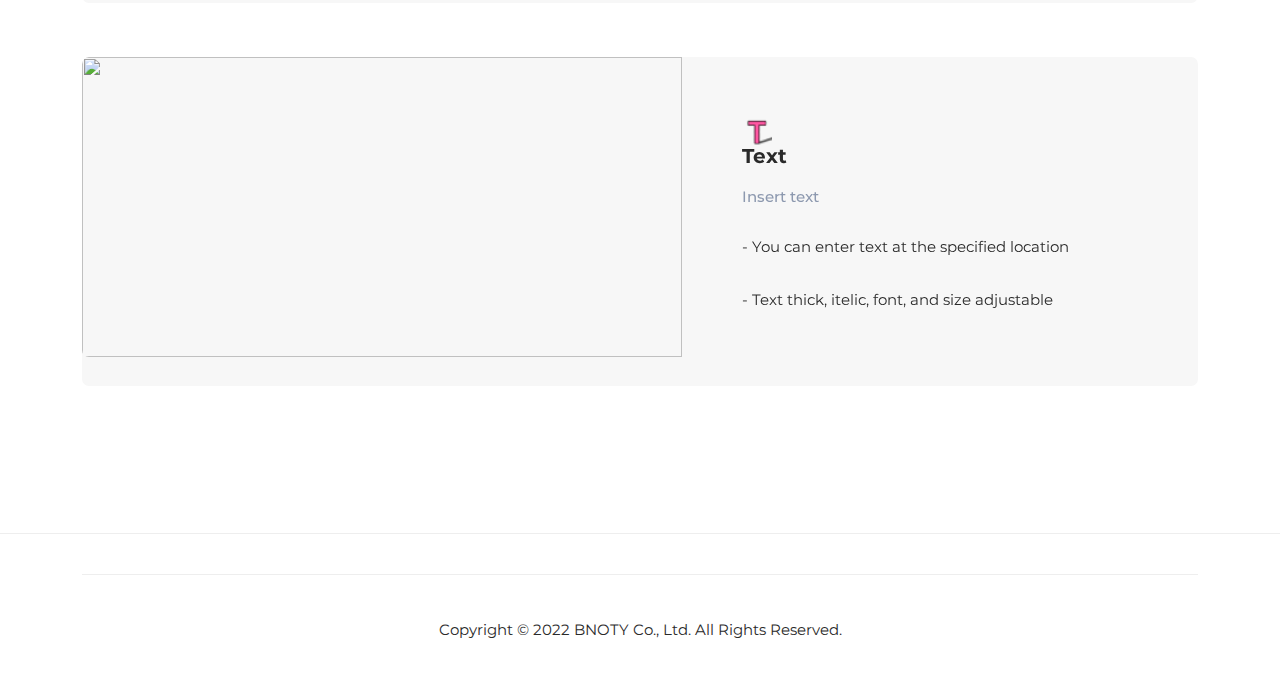
==== commit b780dfbe: "Add" ====
--- a/About.html
+++ b/About.html
@@ -65,7 +65,7 @@
                 <li><a href="Contact.html">Contact</a></li>
                 <li>
                   <div class="main-white-button">
-                    <a href="https://github.com/BNOTY">
+                    <a href="https://github.com/BNOTY" target="_blank">
                       <i class="fa fa-plus"></i> Download</a
                     >
                   </div>
@@ -98,7 +98,7 @@
       </div>
     </div>
 
-    <div class="recent-listing" style="margin-top: 0px; padding-top: 90px">
+    <div class="recent-listing" style="margin-top: 90px">
       <div class="container">
         <div class="row">
           <div class="col-lg-12">
@@ -114,7 +114,7 @@
                     <div class="listing-item">
                       <div class="left-image">
                         <img
-                          src="https://i.postimg.cc/zXQ99zWv/pencil.gif"
+                          src="https://i.postimg.cc/c4XqnbHn/pencil.gif"
                           alt=""
                           style="width: 600px; height: 300px"
                         />
@@ -142,11 +142,154 @@
                       </div>
                     </div>
                   </div>
-                  <div class="col-lg-12">
-                    <div class="listing-item">
-                      <div class="left-image">
-                        <img
-                          src="https://i.postimg.cc/ZqHjzHgH/Erase.gif"
+                </div>
+              </div>
+              <div class="item">
+                <div class="row">
+                  <div class="col-lg-12">
+                    <div class="listing-item">
+                      <div class="left-image">
+                        <img
+                          src="https://i.postimg.cc/RVM7YPTG/Figure.gif"
+                          alt=""
+                          style="width: 600px; height: 300px"
+                        />
+                      </div>
+                      <div class="right-content align-self-center">
+                        <img
+                          style="width: 30px; height: 30px"
+                          src="[data-uri]"
+                          alt=""
+                        />
+                        <h4>Figure</h4>
+                        <h6>Draw a fiqure</h6>
+                        <span class="price">
+                          - You can insert shapes by dragging the mouse
+                        </span>
+                        <!-- 마우스를 드래그하여 도형을 삽입할수 있다 -->
+                        <span class="price">
+                          - Line width, transparency, and color adjustable
+                        </span>
+                        <!--선 너비, 투명도, 색상 조절 가능-->
+                        <span class="price">
+                          - Selectable squares, triangles, circles, straight
+                          lines, curves, and arrows
+                        </span>
+                        <!--펜, 형광펜 선택 가능-->
+                      </div>
+                    </div>
+                  </div>
+                </div>
+              </div>
+              <div class="item">
+                <div class="row">
+                  <div class="col-lg-12">
+                    <div class="listing-item">
+                      <div class="left-image">
+                        <img
+                          src="https://i.postimg.cc/CLx0mqzX/image.gif"
+                          alt=""
+                          style="width: 600px; height: 300px"
+                        />
+                      </div>
+                      <div class="right-content align-self-center">
+                        <img
+                          style="width: 30px; height: 30px"
+                          src="[data-uri]"
+                          alt=""
+                        />
+                        <h4>Image</h4>
+                        <h6>Insert image</h6>
+                        <span class="price">
+                          - You can select the desired image and size and insert
+                          it by dragging it
+                        </span>
+                        <!-- 원하는 이미지를 선택해 드래그를 통해 크기를 지정하고 삽입할수있다 -->
+                      </div>
+                    </div>
+                  </div>
+                </div>
+              </div>
+              <div class="item">
+                <div class="row">
+                  <div class="col-lg-12">
+                    <div class="listing-item">
+                      <div class="left-image">
+                        <img
+                          src="https://i.postimg.cc/kM0JX44p/save.gif"
+                          alt=""
+                          style="width: 600px; height: 300px"
+                        />
+                      </div>
+                      <div class="right-content align-self-center">
+                        <img
+                          style="width: 30px; height: 30px"
+                          src="[data-uri]"
+                          alt=""
+                        />
+                        <h4>Save</h4>
+                        <h6>Save your drawings</h6>
+                        <span class="price">
+                          - Up to now, pictures can be stored on the server
+                        </span>
+                        <!-- 현재까지 그림을 서버에 저장 가능하다 -->
+                        <span class="price">
+                          - You can see the capacity information stored on the
+                          server
+                        </span>
+                        <!-- 서버에 저장된 용량 정보를 볼수있다 -->
+                      </div>
+                    </div>
+                  </div>
+                </div>
+              </div>
+              <div class="item">
+                <div class="row">
+                  <div class="col-lg-12">
+                    <div class="listing-item">
+                      <div class="left-image">
+                        <img
+                          src="https://i.postimg.cc/13NYRm8J/cursor.gif"
+                          alt=""
+                          style="width: 600px; height: 300px"
+                        />
+                      </div>
+                      <div class="right-content align-self-center">
+                        <img
+                          style="width: 30px; height: 30px"
+                          src="[data-uri]"
+                          alt=""
+                        />
+                        <h4>Cursor</h4>
+                        <h6>Interact with the web page</h6>
+                        <span class="price">
+                          - You can return to the default mouse and click on the
+                          web page
+                        </span>
+                        <!-- 기본 마우스로 돌아가 웹페이지상 클릭이 가능하다 -->
+                      </div>
+                    </div>
+                  </div>
+                </div>
+              </div>
+            </div>
+          </div>
+        </div>
+      </div>
+    </div>
+
+    <div class="recent-listing">
+      <div class="container">
+        <div class="row">
+          <div class="col-lg-12">
+            <div class="owl-carousel owl-listing">
+              <div class="item">
+                <div class="row">
+                  <div class="col-lg-12">
+                    <div class="listing-item">
+                      <div class="left-image">
+                        <img
+                          src="https://i.postimg.cc/wjWPbR84/erase.gif"
                           alt=""
                           style="width: 600px; height: 300px"
                         />
@@ -173,11 +316,150 @@
                       </div>
                     </div>
                   </div>
-                  <div class="col-lg-12">
-                    <div class="listing-item">
-                      <div class="left-image">
-                        <img
-                          src="https://i.postimg.cc/2jbJnpgf/text.gif"
+                </div>
+              </div>
+              <div class="item">
+                <div class="row">
+                  <div class="col-lg-12">
+                    <div class="listing-item">
+                      <div class="left-image">
+                        <img
+                          src="https://i.postimg.cc/T2rwbfgH/fill.gif"
+                          alt=""
+                          style="width: 600px; height: 300px"
+                        />
+                      </div>
+                      <div class="right-content align-self-center">
+                        <img
+                          style="width: 30px; height: 30px"
+                          src="[data-uri]"
+                          alt=""
+                        />
+                        <h4>Fill</h4>
+                        <h6>Fill an area</h6>
+                        <span class="price">
+                          - You can fill in the color by taking good care of the
+                          area
+                        </span>
+                        <!-- 영역 안을 선책하여 색을 채울수 있다 -->
+                        <span class="price">
+                          - transparency, and color adjustable
+                        </span>
+                        <!--투명도, 색상 조절 가능-->
+                      </div>
+                    </div>
+                  </div>
+                </div>
+              </div>
+              <div class="item">
+                <div class="row">
+                  <div class="col-lg-12">
+                    <div class="listing-item">
+                      <div class="left-image">
+                        <img
+                          src="https://i.postimg.cc/pTmGmPT0/link.gif"
+                          alt=""
+                          style="width: 600px; height: 300px"
+                        />
+                      </div>
+                      <div class="right-content align-self-center">
+                        <img
+                          style="width: 30px; height: 30px"
+                          src="[data-uri]"
+                          alt=""
+                        />
+                        <h4>Link</h4>
+                        <h6>Insert Link</h6>
+                        <span class="price">
+                          - You can create and insert and delete links you want
+                        </span>
+                        <!-- 원하는 링크를 작성하고 삽입 삭제할수있다 -->
+                      </div>
+                    </div>
+                  </div>
+                </div>
+              </div>
+              <div class="item">
+                <div class="row">
+                  <div class="col-lg-12">
+                    <div class="listing-item">
+                      <div class="left-image">
+                        <img
+                          src="https://i.postimg.cc/fTXDpNwQ/backward.gif"
+                          alt=""
+                          style="width: 600px; height: 300px"
+                        />
+                      </div>
+                      <div class="right-content align-self-center">
+                        <img
+                          style="width: 30px; height: 30px"
+                          src="[data-uri]"
+                          alt=""
+                        />
+                        <h4>Backward</h4>
+                        <h6>Step backward</h6>
+                        <span class="price">
+                          - You can save the previous job and recall it
+                        </span>
+                        <!-- 원하는 이미지를 선택해 드래그를 통해 크기를 지정하고 삽입할수있다 -->
+                        <span class="price"> - Store up to 50 steps </span>
+                        <!-- 원하는 링크를 삽입하고 삭제할수있다 -->
+                      </div>
+                    </div>
+                  </div>
+                </div>
+              </div>
+              <div class="item">
+                <div class="row">
+                  <div class="col-lg-12">
+                    <div class="listing-item">
+                      <div class="left-image">
+                        <img
+                          src="https://i.postimg.cc/tRZvydYF/hide.gif"
+                          alt=""
+                          style="width: 600px; height: 300px"
+                        />
+                      </div>
+                      <div class="right-content align-self-center">
+                        <img
+                          style="width: 30px; height: 30px"
+                          src="[data-uri]"
+                          alt=""
+                        />
+                        <h4>Hide</h4>
+                        <h6>
+                          Hide control panel (Click the extension icon to
+                          re-open)
+                        </h6>
+                        <span class="price">
+                          - to be able to hide the panel
+                        </span>
+                        <!-- 현재까지 그림을 서버에 저장 가능하다 -->
+                        <span class="price"> - Background Playable </span>
+                        <!-- 서버에 저장된 용량 정보를 볼수있다 -->
+                      </div>
+                    </div>
+                  </div>
+                </div>
+              </div>
+            </div>
+          </div>
+        </div>
+      </div>
+    </div>
+
+    <div class="recent-listing">
+      <div class="container">
+        <div class="row">
+          <div class="col-lg-12">
+            <div class="owl-carousel owl-listing">
+              <div class="item">
+                <div class="row">
+                  <div class="col-lg-12">
+                    <div class="listing-item">
+                      <div class="left-image">
+                        <img
+                          src="https://i.postimg.cc/nrPpJRNg/text.gif"
                           alt=""
                           style="width: 600px; height: 300px"
                         />
@@ -209,69 +491,7 @@
                     <div class="listing-item">
                       <div class="left-image">
                         <img
-                          src="https://i.postimg.cc/QdsyLFCX/figure.gif"
-                          alt=""
-                          style="width: 600px; height: 300px"
-                        />
-                      </div>
-                      <div class="right-content align-self-center">
-                        <img
-                          style="width: 30px; height: 30px"
-                          src="[data-uri]"
-                          alt=""
-                        />
-                        <h4>Figure</h4>
-                        <h6>Draw a fiqure</h6>
-                        <span class="price">
-                          - You can insert shapes by dragging the mouse
-                        </span>
-                        <!-- 마우스를 드래그하여 도형을 삽입할수 있다 -->
-                        <span class="price">
-                          - Line width, transparency, and color adjustable
-                        </span>
-                        <!--선 너비, 투명도, 색상 조절 가능-->
-                        <span class="price">
-                          - Selectable squares, triangles, circles, straight
-                          lines, curves, and arrows
-                        </span>
-                        <!--펜, 형광펜 선택 가능-->
-                      </div>
-                    </div>
-                  </div>
-                  <div class="col-lg-12">
-                    <div class="listing-item">
-                      <div class="left-image">
-                        <img
-                          src="https://i.postimg.cc/KzK97Lq5/fill.gif"
-                          alt=""
-                          style="width: 600px; height: 300px"
-                        />
-                      </div>
-                      <div class="right-content align-self-center">
-                        <img
-                          style="width: 30px; height: 30px"
-                          src="[data-uri]"
-                          alt=""
-                        />
-                        <h4>Fill</h4>
-                        <h6>Fill an area</h6>
-                        <span class="price">
-                          - You can fill in the color by taking good care of the
-                          area
-                        </span>
-                        <!-- 영역 안을 선책하여 색을 채울수 있다 -->
-                        <span class="price">
-                          - transparency, and color adjustable
-                        </span>
-                        <!--투명도, 색상 조절 가능-->
-                      </div>
-                    </div>
-                  </div>
-                  <div class="col-lg-12">
-                    <div class="listing-item">
-                      <div class="left-image">
-                        <img
-                          src="https://i.postimg.cc/zvK06N1b/lasso.gif"
+                          src="https://i.postimg.cc/BbjH4vmg/lasso.gif"
                           alt=""
                           style="width: 600px; height: 300px"
                         />
@@ -304,56 +524,7 @@
                     <div class="listing-item">
                       <div class="left-image">
                         <img
-                          src="https://i.postimg.cc/RZMXs2ph/image.gif"
-                          alt=""
-                          style="width: 600px; height: 300px"
-                        />
-                      </div>
-                      <div class="right-content align-self-center">
-                        <img
-                          style="width: 30px; height: 30px"
-                          src="[data-uri]"
-                          alt=""
-                        />
-                        <h4>Image</h4>
-                        <h6>Insert image</h6>
-                        <span class="price">
-                          - You can select the desired image and size and insert
-                          it by dragging it
-                        </span>
-                        <!-- 원하는 이미지를 선택해 드래그를 통해 크기를 지정하고 삽입할수있다 -->
-                      </div>
-                    </div>
-                  </div>
-                  <div class="col-lg-12">
-                    <div class="listing-item">
-                      <div class="left-image">
-                        <img
-                          src="https://i.postimg.cc/YS08kYHw/link.gif"
-                          alt=""
-                          style="width: 600px; height: 300px"
-                        />
-                      </div>
-                      <div class="right-content align-self-center">
-                        <img
-                          style="width: 30px; height: 30px"
-                          src="[data-uri]"
-                          alt=""
-                        />
-                        <h4>Link</h4>
-                        <h6>Insert Link</h6>
-                        <span class="price">
-                          - You can create and insert and delete links you want
-                        </span>
-                        <!-- 원하는 링크를 작성하고 삽입 삭제할수있다 -->
-                      </div>
-                    </div>
-                  </div>
-                  <div class="col-lg-12">
-                    <div class="listing-item">
-                      <div class="left-image">
-                        <img
-                          src="https://i.postimg.cc/T2g0RTZh/screen.gif"
+                          src="https://i.postimg.cc/ncgCgDCR/Screen.gif"
                           alt=""
                           style="width: 600px; height: 300px"
                         />
@@ -378,61 +549,36 @@
                           the scroll.
                         </span>
                         <!-- 해당 페이지 스크롤 아래부분까지 전체 캡처할수 있다. -->
-                      </div>
-                    </div>
-                  </div>
-                </div>
-              </div>
-              <div class="item">
-                <div class="row">
-                  <div class="col-lg-12">
-                    <div class="listing-item">
-                      <div class="left-image">
-                        <img
-                          src="https://i.postimg.cc/4N119B4g/save.gif"
-                          alt=""
-                          style="width: 600px; height: 300px"
-                        />
-                      </div>
-                      <div class="right-content align-self-center">
-                        <img
-                          style="width: 30px; height: 30px"
-                          src="[data-uri]"
-                          alt=""
-                        />
-                        <h4>Save</h4>
-                        <h6>Save your drawings</h6>
-                        <span class="price">
-                          - Up to now, pictures can be stored on the server
-                        </span>
-                        <!-- 현재까지 그림을 서버에 저장 가능하다 -->
-                        <span class="price">
-                          - You can see the capacity information stored on the
-                          server
-                        </span>
-                        <!-- 서버에 저장된 용량 정보를 볼수있다 -->
-                      </div>
-                    </div>
-                  </div>
-                  <div class="col-lg-12">
-                    <div class="listing-item">
-                      <div class="left-image">
-                        <img
-                          src="https://i.postimg.cc/d0hRgF2s/pre.gif"
-                          alt=""
-                          style="width: 600px; height: 300px"
-                        />
-                      </div>
-                      <div class="right-content align-self-center">
-                        <img
-                          style="width: 30px; height: 30px"
-                          src="[data-uri]"
-                          alt=""
-                        />
-                        <h4>Backward</h4>
-                        <h6>Step backward</h6>
-                        <span class="price">
-                          - You can save the previous job and recall it
+                        <span class="price">
+                          - Capture image can be downloaded as pdf and
+                          png.</span
+                        >
+                      </div>
+                    </div>
+                  </div>
+                </div>
+              </div>
+              <div class="item">
+                <div class="row">
+                  <div class="col-lg-12">
+                    <div class="listing-item">
+                      <div class="left-image">
+                        <img
+                          src="https://i.postimg.cc/c4qNQbf9/forward.gif"
+                          alt=""
+                          style="width: 600px; height: 300px"
+                        />
+                      </div>
+                      <div class="right-content align-self-center">
+                        <img
+                          style="width: 30px; height: 30px"
+                          src="[data-uri]"
+                          alt=""
+                        />
+                        <h4>Forward</h4>
+                        <h6>Step forward</h6>
+                        <span class="price">
+                          - You can save and recall the following tasks
                         </span>
                         <!-- 원하는 이미지를 선택해 드래그를 통해 크기를 지정하고 삽입할수있다 -->
                         <span class="price"> - Store up to 50 steps </span>
@@ -440,95 +586,15 @@
                       </div>
                     </div>
                   </div>
-                  <div class="col-lg-12">
-                    <div class="listing-item">
-                      <div class="left-image">
-                        <img
-                          src="https://i.postimg.cc/mZYYv8HH/next.gif"
-                          alt=""
-                          style="width: 600px; height: 300px"
-                        />
-                      </div>
-                      <div class="right-content align-self-center">
-                        <img
-                          style="width: 30px; height: 30px"
-                          src="[data-uri]"
-                          alt=""
-                        />
-                        <h4>Forward</h4>
-                        <h6>Step forward</h6>
-                        <span class="price">
-                          - You can save and recall the following tasks
-                        </span>
-                        <!-- 원하는 이미지를 선택해 드래그를 통해 크기를 지정하고 삽입할수있다 -->
-                        <span class="price"> - Store up to 50 steps </span>
-                        <!-- 원하는 링크를 삽입하고 삭제할수있다 -->
-                      </div>
-                    </div>
-                  </div>
-                </div>
-              </div>
-              <div class="item">
-                <div class="row">
-                  <div class="col-lg-12">
-                    <div class="listing-item">
-                      <div class="left-image">
-                        <img
-                          src="https://i.postimg.cc/4xSV60rr/mouse.gif"
-                          alt=""
-                          style="width: 600px; height: 300px"
-                        />
-                      </div>
-                      <div class="right-content align-self-center">
-                        <img
-                          style="width: 30px; height: 30px"
-                          src="[data-uri]"
-                          alt=""
-                        />
-                        <h4>Cursor</h4>
-                        <h6>Interact with the web page</h6>
-                        <span class="price">
-                          - You can return to the default mouse and click on the
-                          web page
-                        </span>
-                        <!-- 기본 마우스로 돌아가 웹페이지상 클릭이 가능하다 -->
-                      </div>
-                    </div>
-                  </div>
-                  <div class="col-lg-12">
-                    <div class="listing-item">
-                      <div class="left-image">
-                        <img
-                          src="https://i.postimg.cc/NM1Xwj5c/hide.gif"
-                          alt=""
-                          style="width: 600px; height: 300px"
-                        />
-                      </div>
-                      <div class="right-content align-self-center">
-                        <img
-                          style="width: 30px; height: 30px"
-                          src="[data-uri]"
-                          alt=""
-                        />
-                        <h4>Hide</h4>
-                        <h6>
-                          Hide control panel (Click the extension icon to
-                          re-open)
-                        </h6>
-                        <span class="price">
-                          - to be able to hide the panel
-                        </span>
-                        <!-- 현재까지 그림을 서버에 저장 가능하다 -->
-                        <span class="price"> - Background Playable </span>
-                        <!-- 서버에 저장된 용량 정보를 볼수있다 -->
-                      </div>
-                    </div>
-                  </div>
-                  <div class="col-lg-12">
-                    <div class="listing-item">
-                      <div class="left-image">
-                        <img
-                          src="https://i.postimg.cc/4N49rZGD/move.gif"
+                </div>
+              </div>
+              <div class="item">
+                <div class="row">
+                  <div class="col-lg-12">
+                    <div class="listing-item">
+                      <div class="left-image">
+                        <img
+                          src="https://i.postimg.cc/Y0TYdm1F/move.gif"
                           alt=""
                           style="width: 600px; height: 300px"
                         />
--- a/assets/css/templatemo-plot-listing.css
+++ b/assets/css/templatemo-plot-listing.css
@@ -985,10 +985,9 @@
 */
 
 .recent-listing {
-  margin-top: 120px;
-  padding-top: 120px;
-  margin-bottom: 120px;
-  border-top: 1px solid #eee;
+  margin-top: 0px;
+  padding-top: 0px !important;
+  margin-bottom: 0px;
 }
 
 .recent-listing .section-heading {
@@ -1111,17 +1110,12 @@
 }
 
 .recent-listing .owl-dots {
-  margin-top: 15px;
+
   text-align: center;
 }
 
 .recent-listing .owl-dots .owl-dot {
-  width: 10px;
-  height: 10px;
-  background-color: #8d99af;
-  border-radius: 50%;
-  margin: 0px 5px;
-  transition: all .3s;
+
 }
 
 .recent-listing .owl-dots .active {
